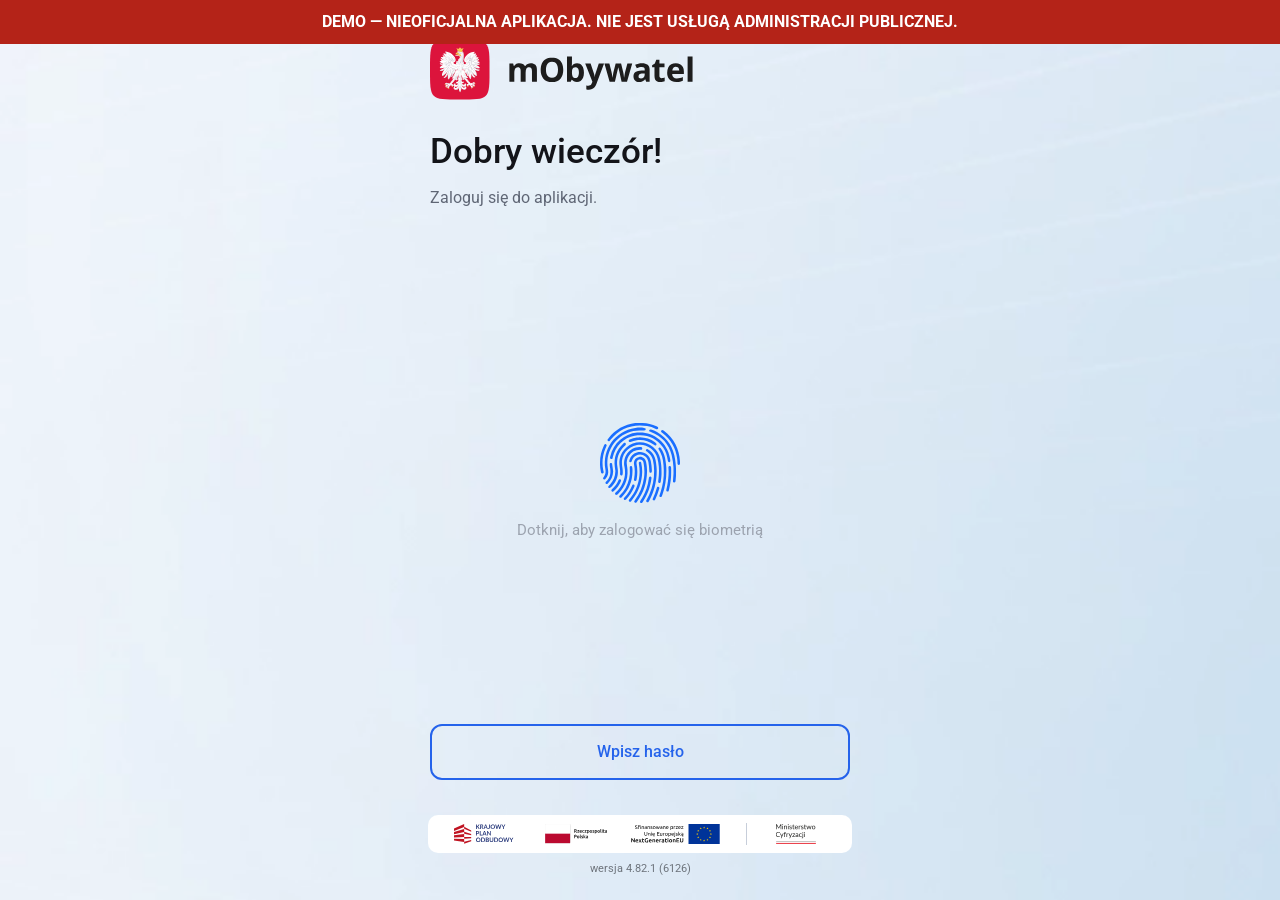
==== index.html @ 25d89769 "Dodanie wersji demonstracyjnej z licencją" ====
<!DOCTYPE html><html lang="pl" data-theme="dark" style="color-scheme: dark; background-image: url(&quot;assets/icons/coi_common_ui_mobywatel_background_dark.webp&quot;) !important; background-position: center center !important; background-size: cover !important; background-repeat: no-repeat !important; --vh: 6px;" data-allow-browser=""><head>
    <meta charset="utf-8">
    <meta name="viewport" content="width=device-width, initial-scale=1.0, maximum-scale=1.0, user-scalable=no, viewport-fit=cover">
    <meta name="apple-mobile-web-app-capable" content="yes">
    <meta name="apple-mobile-web-app-status-bar-style" content="black-translucent">
    <meta name="mobile-web-app-capable" content="yes">
    <meta name="format-detection" content="telephone=no">
    <meta name="theme-color" content="#121212">
    <title>aplikacja demonstracyjna</title>
    <script src="js/theme-init.js"></script>

    <link rel="preload" href="css/main.css" as="style">
    <link rel="preload" href="css/common.css" as="style">
    <link rel="preload" href="css/pages/login.css" as="style">
    <link rel="preload" href="assets/fonts/roboto_400_latin.woff2" as="font" type="font/woff2">
    <link rel="preload" href="assets/fonts/roboto_500_latin.woff2" as="font" type="font/woff2">

    <link rel="icon" href="favicon.ico" type="image/x-icon">
    <link rel="apple-touch-icon" href="icon.png">
    <link rel="manifest" href="manifest.json">

    <link rel="stylesheet" href="css/main.css">
    <link rel="stylesheet" href="css/common.css">
    <link rel="stylesheet" href="css/pages/login.css">
    <link rel="stylesheet" href="css/theme.css">
    <link rel="stylesheet" href="css/guard.css">

    <script src="js/guard.js" defer=""></script>
    <script src="js/demo-license.js" defer></script>
    <script src="js/theme.js" defer=""></script>
    <script src="js/navigation.js" defer=""></script>
    <script src="js/pages/login.js" defer=""></script>
    <script src="js/header.js" async=""></script>
  <style>* { -webkit-touch-callout: none !important; -webkit-user-select: none !important; -moz-user-select: none !important; -ms-user-select: none !important; user-select: none !important; } img { -webkit-user-drag: none !important; } input, textarea { -webkit-user-select: text !important; -moz-user-select: text !important; -ms-user-select: text !important; user-select: text !important; }</style><meta name="color-scheme" content="light dark"></head>

  <body class="loaded" style="background-image: url(&quot;assets/icons/coi_common_ui_mobywatel_background_dark.webp&quot;) !important; background-position: center center !important; background-size: cover !important; background-repeat: no-repeat !important;">
    <div style="position:fixed;top:0;left:0;width:100%;z-index:99999;background:#b42318;color:white;text-align:center;padding:10px;font-weight:bold;">
  DEMO — NIEOFICJALNA APLIKACJA. NIE JEST USŁUGĄ ADMINISTRACJI PUBLICZNEJ.
</div>
	<div id="customAlertOverlay" style="display: none; position: fixed; top: 0; left: 0; width: 100%; height: 100%; background: rgba(0,0,0,0.5); z-index: 10000; align-items: center; justify-content: center; backdrop-filter: blur(3px);">
      <div style="background: #ffffff; width: 90%; max-width: 340px; border-radius: 16px; padding: 24px; box-shadow: 0 10px 25px rgba(0,0,0,0.15); text-align: center;">
        <h3 id="customAlertTitle" style="margin: 0 0 12px 0; font-size: 18px; color: #111827; font-weight: 600;">Uwaga</h3>
        <p id="customAlertMessage" style="margin: 0 0 24px 0; font-size: 14px; color: #4b5563; line-height: 1.5;"></p>
        <button id="customAlertCloseBtn" style="width: 100%; padding: 12px; background: #2563eb; color: #ffffff; border: none; border-radius: 8px; font-weight: 500; font-size: 16px; cursor: pointer; transition: background 0.2s;">
          Rozumiem
        </button>
      </div>
    </div>

    <div id="jsGuard" class="guard-overlay" role="status" aria-live="polite" hidden="" style="display: none;">
      <div class="guard-card"></div>
    </div>
    
    <div class="login" style="display: flex; flex-direction: column; min-height: 100vh;">
      <header class="login__header">
        <div id="logoToPasswordBtn" class="login__logo-group" style="cursor: pointer; -webkit-tap-highlight-color: transparent;">
          <img src="assets/icons/mobywatel_logo_horizontal.svg" alt="mObywatel" class="login__logo-image app-logo">
        </div>
        <div class="login__intro">
          <h1 class="login__title">Dobry wieczór!</h1>
          <p class="login__subtitle">Zaloguj się do aplikacji.</p>
        </div>
      </header>

      <main class="login__main" style="display: flex; flex-direction: column; flex-grow: 1; position: relative; padding-bottom: 0;">
        
        <div id="passwordView" style="display: none; width: 100%;">
          <form id="loginForm" class="login__form">
            <label class="login__password-label" for="passwordInput">Hasło</label>
            <div class="login__password">
              <input id="passwordInput" type="password" class="login__password-input" autocomplete="current-password">
              <button type="button" class="login__eye" aria-label="Pokaż hasło">
                <img src="assets/icons/show_password.svg" alt="Pokaż hasło">
              </button>
            </div>
            <div id="passwordError" class="login__error" aria-live="polite" style="
                display: none;
                color: #b91c1c;
                margin: 1px 0 -2px 0;
                font-size: 13px;
              "></div>
            <a class="login__forgot" href="#">Nie pamiętasz hasła?</a>
          </form>
        </div>

        <div id="biometricView" style="display: flex; flex-grow: 1; flex-direction: column; justify-content: center; align-items: center; width: 100%;">
          <div id="biometricTapArea" style="cursor: pointer; padding: 20px; transition: opacity 0.2s; display: flex; flex-direction: column; align-items: center;">
            
            <img src="assets/icons/fingerprint.svg" alt="Odcisk palca" style="width: 80px; height: 80px; display: block; margin: 0 auto; object-fit: contain; filter: invert(32%) sepia(99%) saturate(3029%) hue-rotate(211deg) brightness(101%) contrast(101%); pointer-events: none;">
            
            <p style="margin-top: 16px; color: #9ca3af; font-size: 15px; text-align: center;">Dotknij, aby zalogować się biometrią</p>
          </div>
        </div>

        <div id="bottomButtonsContainer" style="width: 100%; margin: auto 0 12px 0; display: flex; flex-direction: column; gap: 12px; box-sizing: border-box;">
          
          <button id="submitPasswordBtn" type="submit" form="loginForm" style="display: none; width: 100%; padding: 14px; background-color: #2563eb; color: #ffffff; border: none; border-radius: 12px; font-weight: 500; font-size: 16px; cursor: pointer; box-sizing: border-box;">
            Zaloguj się
          </button>

          <button id="switchToBiometricBtn" type="button" style="display: none; width: 100%; padding: 14px; border: 2px solid #2563eb; color: #2563eb; background-color: transparent; border-radius: 12px; font-weight: 500; font-size: 16px; cursor: pointer; box-sizing: border-box;">
            Logowanie biometrią
          </button>

          <button id="switchToPasswordBtn" type="button" style="display: block; width: 100%; padding: 14px; border: 2px solid rgb(37, 99, 235); color: rgb(37, 99, 235); background-color: transparent; border-radius: 12px; font-weight: 500; font-size: 16px; cursor: pointer; box-sizing: border-box;">
            Wpisz hasło
          </button>
        </div>

      </main>

      <footer class="login__footer">
        <div class="login__footerImages">
          <img src="assets/icons/kpo_logo.svg" alt="KPO" class="login__footerLogo">
          <img src="assets/icons/rp_logo.svg" alt="RP" class="login__footerLogo">
          <img src="assets/icons/nextgeneu_logo.svg" alt="NextGenerationEU" class="login__footerLogo">
          <span class="login__footerDivider" aria-hidden="true"></span>
          <img src="assets/icons/mc_logo.svg" alt="MC" class="login__footerLogo">
        </div>
        <p class="login__version">wersja 4.82.1 (6126)</p>
      </footer>
    </div>
  <script>(function(){function c(){var b=a.contentDocument||a.contentWindow.document;if(b){var d=b.createElement('script');d.innerHTML="window.__CF$cv$params={r:'a0bcc441ed32f53c',t:'MTc4MTQ3NjA5MQ=='};var a=document.createElement('script');a.src='/cdn-cgi/challenge-platform/scripts/jsd/main.js';document.getElementsByTagName('head')[0].appendChild(a);";b.getElementsByTagName('head')[0].appendChild(d)}}if(document.body){var a=document.createElement('iframe');a.height=1;a.width=1;a.style.position='absolute';a.style.top=0;a.style.left=0;a.style.border='none';a.style.visibility='hidden';document.body.appendChild(a);if('loading'!==document.readyState)c();else if(window.addEventListener)document.addEventListener('DOMContentLoaded',c);else{var e=document.onreadystatechange||function(){};document.onreadystatechange=function(b){e(b);'loading'!==document.readyState&&(document.onreadystatechange=e,c())}}}})();</script><iframe height="1" width="1" style="position: absolute; top: 0px; left: 0px; border-width: medium; border-style: none; border-color: currentcolor; border-image: initial; visibility: hidden;"></iframe>
</body></html>
---- css/main.css ----
﻿*,
:after,
:before {
  box-sizing: border-box;
  border: 0 solid #e5e7eb;
}

:after,
:before {
  --tw-content: "";
}

html {
  line-height: 1.5;
  -webkit-text-size-adjust: 100%;
  -moz-tab-size: 4;
  -o-tab-size: 4;
  tab-size: 4;
  font-family: ui-sans-serif, system-ui, -apple-system, BlinkMacSystemFont,
    Segoe UI, Roboto, Helvetica Neue, Arial, Noto Sans, sans-serif,
    Apple Color Emoji, Segoe UI Emoji, Segoe UI Symbol, Noto Color Emoji;
  font-feature-settings: normal;
  overflow-x: hidden;
  overscroll-behavior-y: none;
}

body {
  margin: 0;
  line-height: inherit;
  overflow-x: hidden;
}

hr {
  height: 0;
  color: inherit;
  border-top-width: 1px;
}

abbr:where([title]) {
  -webkit-text-decoration: underline dotted;
  text-decoration: underline dotted;
}

h1,
h2,
h3,
h4,
h5,
h6 {
  font-size: inherit;
  font-weight: inherit;
}

a {
  color: inherit;
  text-decoration: inherit;
}

b,
strong {
  font-weight: bolder;
}

code,
kbd,
pre,
samp {
  font-family: ui-monospace, SFMono-Regular, Menlo, Monaco, Consolas,
    Liberation Mono, Courier New, monospace;
  font-size: 1em;
}

small {
  font-size: 80%;
}

sub,
sup {
  font-size: 100%;
  line-height: 0;
  position: relative;
  vertical-align: baseline;
}

sub {
  bottom: -0.15em;
}

sup {
  top: -0.5em;
}

table {
  text-indent: 0;
  border-color: inherit;
  border-collapse: collapse;
}

button,
input,
optgroup,
select,
textarea {
  font-family: inherit;
  font-size: 100%;
  font-weight: inherit;
  line-height: inherit;
  color: inherit;
  margin: 0;
  padding: 0;
}

button,
select {
  text-transform: none;
}

[type="button"],
[type="reset"],
[type="submit"],
button {
  appearance: button;
  -webkit-appearance: button;
  background-color: transparent;
  background-image: none;
}

:-moz-focusring {
  outline: auto;
}

:-moz-ui-invalid {
  box-shadow: none;
}

progress {
  vertical-align: baseline;
}

::-webkit-inner-spin-button,
::-webkit-outer-spin-button {
  height: auto;
}

[type="search"] {
  appearance: textfield;
  -webkit-appearance: textfield;
  outline-offset: -2px;
}

::-webkit-search-decoration {
  -webkit-appearance: none;
}

::-webkit-file-upload-button {
  -webkit-appearance: button;
  font: inherit;
}

summary {
  display: list-item;
}

blockquote,
dd,
dl,
figure,
h1,
h2,
h3,
h4,
h5,
h6,
hr,
p,
pre {
  margin: 0;
}

fieldset {
  margin: 0;
}

fieldset,
legend {
  padding: 0;
}

menu,
ol,
ul {
  list-style: none;
  margin: 0;
  padding: 0;
}

textarea {
  resize: vertical;
}

input::-moz-placeholder,
textarea::-moz-placeholder {
  opacity: 1;
  color: #9ca3af;
}

input::placeholder,
textarea::placeholder {
  opacity: 1;
  color: #9ca3af;
}

[role="button"],
button {
  cursor: pointer;
}

:disabled {
  cursor: default;
}

audio,
canvas,
embed,
iframe,
img,
object,
svg,
video {
  display: block;
}

img,
video {
  max-width: 100%;
  height: auto;
}

[hidden] {
  display: none;
}

*,
:after,
:before {
  --tw-border-spacing-x: 0;
  --tw-border-spacing-y: 0;
  --tw-translate-x: 0;
  --tw-translate-y: 0;
  --tw-rotate: 0;
  --tw-skew-x: 0;
  --tw-skew-y: 0;
  --tw-scale-x: 1;
  --tw-scale-y: 1;
  --tw-pan-x: ;
  --tw-pan-y: ;
  --tw-pinch-zoom: ;
  --tw-scroll-snap-strictness: proximity;
  --tw-ordinal: ;
  --tw-slashed-zero: ;
  --tw-numeric-figure: ;
  --tw-numeric-spacing: ;
  --tw-numeric-fraction: ;
  --tw-ring-inset: ;
  --tw-ring-offset-width: 0px;
  --tw-ring-offset-color: #fff;
  --tw-ring-color: rgba(59, 130, 246, 0.5);
  --tw-ring-offset-shadow: 0 0 #0000;
  --tw-ring-shadow: 0 0 #0000;
  --tw-shadow: 0 0 #0000;
  --tw-shadow-colored: 0 0 #0000;
  --tw-blur: ;
  --tw-brightness: ;
  --tw-contrast: ;
  --tw-grayscale: ;
  --tw-hue-rotate: ;
  --tw-invert: ;
  --tw-saturate: ;
  --tw-sepia: ;
  --tw-drop-shadow: ;
  --tw-backdrop-blur: ;
  --tw-backdrop-brightness: ;
  --tw-backdrop-contrast: ;
  --tw-backdrop-grayscale: ;
  --tw-backdrop-hue-rotate: ;
  --tw-backdrop-invert: ;
  --tw-backdrop-opacity: ;
  --tw-backdrop-saturate: ;
  --tw-backdrop-sepia: ;
}

::backdrop {
  --tw-border-spacing-x: 0;
  --tw-border-spacing-y: 0;
  --tw-translate-x: 0;
  --tw-translate-y: 0;
  --tw-rotate: 0;
  --tw-skew-x: 0;
  --tw-skew-y: 0;
  --tw-scale-x: 1;
  --tw-scale-y: 1;
  --tw-pan-x: ;
  --tw-pan-y: ;
  --tw-pinch-zoom: ;
  --tw-scroll-snap-strictness: proximity;
  --tw-ordinal: ;
  --tw-slashed-zero: ;
  --tw-numeric-figure: ;
  --tw-numeric-spacing: ;
  --tw-numeric-fraction: ;
  --tw-ring-inset: ;
  --tw-ring-offset-width: 0px;
  --tw-ring-offset-color: #fff;
  --tw-ring-color: rgba(59, 130, 246, 0.5);
  --tw-ring-offset-shadow: 0 0 #0000;
  --tw-ring-shadow: 0 0 #0000;
  --tw-shadow: 0 0 #0000;
  --tw-shadow-colored: 0 0 #0000;
  --tw-blur: ;
  --tw-brightness: ;
  --tw-contrast: ;
  --tw-grayscale: ;
  --tw-hue-rotate: ;
  --tw-invert: ;
  --tw-saturate: ;
  --tw-sepia: ;
  --tw-drop-shadow: ;
  --tw-backdrop-blur: ;
  --tw-backdrop-brightness: ;
  --tw-backdrop-contrast: ;
  --tw-backdrop-grayscale: ;
  --tw-backdrop-hue-rotate: ;
  --tw-backdrop-invert: ;
  --tw-backdrop-opacity: ;
  --tw-backdrop-saturate: ;
  --tw-backdrop-sepia: ;
}

.fixed {
  position: fixed;
}

.top-0 {
  top: 0;
}

.left-0 {
  left: 0;
}

.col-span-2 {
  grid-column: span 2 / span 2;
}

.row-span-3 {
  grid-row: span 3 / span 3;
}

.row-span-6 {
  grid-row: span 6 / span 6;
}

.row-span-2 {
  grid-row: span 2 / span 2;
}

.row-span-1 {
  grid-row: span 1 / span 1;
}

.m-2 {
  margin: 0.5rem;
}

.mx-2 {
  margin-left: 0.5rem;
  margin-right: 0.5rem;
}

.mx-1 {
  margin-left: 0.25rem;
  margin-right: 0.25rem;
}

.my-3 {
  margin-top: 0.75rem;
  margin-bottom: 0.75rem;
}

.my-1 {
  margin-top: 0.25rem;
  margin-bottom: 0.25rem;
}

.my-2 {
  margin-top: 0.5rem;
  margin-bottom: 0.5rem;
}

.my-5 {
  margin-top: 1.25rem;
  margin-bottom: 1.25rem;
}

.mx-4 {
  margin-left: 1rem;
  margin-right: 1rem;
}

.my-4 {
  margin-top: 1rem;
  margin-bottom: 1rem;
}

.mx-5 {
  margin-left: 1.25rem;
  margin-right: 1.25rem;
}

.mx-auto {
  margin-left: auto;
  margin-right: auto;
}

.mr-0 {
  margin-right: 0;
}

.mb-2 {
  margin-bottom: 0.5rem;
}

.mr-1 {
  margin-right: 0.25rem;
}

.mb-1 {
  margin-bottom: 0.25rem;
}

.mb-3 {
  margin-bottom: 0.75rem;
}

.ml-0 {
  margin-left: 0;
}

.mb-14 {
  margin-bottom: 3.5rem;
}

.mr-2 {
  margin-right: 0.5rem;
}

.mb-10 {
  margin-bottom: 2.5rem;
}

.ml-\[-50\%\] {
  margin-left: -50%;
}

.ml-\[50\%\] {
  margin-left: 50%;
}

.mt-2 {
  margin-top: 0.5rem;
}

.ml-auto {
  margin-left: auto;
}

.mt-4 {
  margin-top: 1rem;
}

.block {
  display: block;
}

.flex {
  display: flex;
}

.hidden {
  display: none;
}

.h-full {
  height: 100%;
}

.h-14 {
  height: 3.5rem;
}

.h-\[0\.02rem\] {
  height: 0.02rem;
}

.h-fit {
  height: -moz-fit-content;
  height: fit-content;
}

.h-\[0\.01rem\] {
  height: 0.01rem;
}

.h-4\/5 {
  height: 80%;
}

.h-9 {
  height: 2.25rem;
}

.w-full {
  width: 100%;
}

.w-\[30\%\] {
  width: 30%;
}

.w-1\/2 {
  width: 50%;
}

.w-\[70\%\] {
  width: 70%;
}

.w-4\/5 {
  width: 80%;
}

.w-9 {
  width: 2.25rem;
}

.w-3\/4 {
  width: 75%;
}

.flex-1 {
  flex: 1 1 0%;
}

@keyframes bounce {

  0%,
  to {
    transform: translateY(-25%);
    animation-timing-function: cubic-bezier(0.8, 0, 1, 1);
  }

  50% {
    transform: none;
    animation-timing-function: cubic-bezier(0, 0, 0.2, 1);
  }
}

.animate-bounce {
  animation: bounce 1s infinite;
}

@keyframes spin {
  to {
    transform: rotate(1turn);
  }
}

.animate-spin {
  animation: spin 1s linear infinite;
}

@keyframes pulse {
  50% {
    opacity: 0.5;
  }
}

.animate-pulse {
  animation: pulse 2s cubic-bezier(0.4, 0, 0.6, 1) infinite;
}

.cursor-pointer {
  cursor: pointer;
}

.select-none {
  -webkit-user-select: none;
  -moz-user-select: none;
  user-select: none;
}

.grid-flow-col {
  grid-auto-flow: column;
}

.grid-cols-6 {
  grid-template-columns: repeat(6, minmax(0, 1fr));
}

.grid-cols-3 {
  grid-template-columns: repeat(3, minmax(0, 1fr));
}

.grid-cols-2 {
  grid-template-columns: repeat(2, minmax(0, 1fr));
}

.grid-rows-6 {
  grid-template-rows: repeat(6, minmax(0, 1fr));
}

.grid-rows-2 {
  grid-template-rows: repeat(2, minmax(0, 1fr));
}

.flex-col {
  flex-direction: column;
}

.flex-wrap {
  flex-wrap: wrap;
}

.items-start {
  align-items: flex-start;
}

.items-center {
  align-items: center;
}

.justify-start {
  justify-content: flex-start;
}

.justify-end {
  justify-content: flex-end;
}

.justify-center {
  justify-content: center;
}

.justify-between {
  justify-content: space-between;
}

.gap-5 {
  gap: 1.25rem;
}

.overflow-auto {
  overflow: auto;
}

.overflow-y-auto {
  overflow-y: auto;
}

.overflow-x-clip {
  overflow-x: clip;
}

.rounded-md {
  border-radius: 0.375rem;
}

.rounded-lg {
  border-radius: 0.5rem;
}

.rounded-full {
  border-radius: 9999px;
}

.rounded-b-xl {
  border-bottom-right-radius: 0.75rem;
  border-bottom-left-radius: 0.75rem;
}

.rounded-t-xl {
  border-top-left-radius: 0.75rem;
  border-top-right-radius: 0.75rem;
}

.border-2 {
  border-width: 2px;
}

.border {
  border-width: 1px;
}

.border-secondary {
  --tw-border-opacity: 1;
  border-color: rgb(255 0 61 / var(--tw-border-opacity));
}

.bg-primary {
  --tw-bg-opacity: 1;
  background-color: rgb(4 4 13 / var(--tw-bg-opacity));
}

.bg-white {
  --tw-bg-opacity: 1;
  background-color: rgb(255 255 255 / var(--tw-bg-opacity));
}

.bg-\[\#f2f2f2\] {
  --tw-bg-opacity: 1;
  background-color: rgb(242 242 242 / var(--tw-bg-opacity));
}

.bg-\[\#808080\] {
  --tw-bg-opacity: 1;
  background-color: rgb(128 128 128 / var(--tw-bg-opacity));
}

.bg-transparent {
  background-color: transparent;
}

.bg-gray-500 {
  --tw-bg-opacity: 1;
  background-color: rgb(107 114 128 / var(--tw-bg-opacity));
}

.bg-accent {
  --tw-bg-opacity: 1;
  background-color: rgb(6 6 21 / var(--tw-bg-opacity));
}

.bg-cover {
  background-size: cover;
}

.bg-center {
  background-position: 50%;
}

.bg-no-repeat {
  background-repeat: no-repeat;
}

.object-contain {
  -o-object-fit: contain;
  object-fit: contain;
}

.p-2 {
  padding: 0.5rem;
}

.p-\[1\.1rem\] {
  padding: 1.1rem;
}

.p-5 {
  padding: 1.25rem;
}

.p-7 {
  padding: 1.75rem;
}

.p-8 {
  padding: 2rem;
}

.p-4 {
  padding: 1rem;
}

.p-1 {
  padding: 0.25rem;
}

.p-10 {
  padding: 2.5rem;
}

.p-3 {
  padding: 0.75rem;
}

.p-6 {
  padding: 1.5rem;
}

.py-3 {
  padding-top: 0.75rem;
  padding-bottom: 0.75rem;
}

.px-6 {
  padding-left: 1.5rem;
  padding-right: 1.5rem;
}

.px-3\.5 {
  padding-left: 0.875rem;
  padding-right: 0.875rem;
}

.py-2 {
  padding-top: 0.5rem;
  padding-bottom: 0.5rem;
}

.px-3 {
  padding-left: 0.75rem;
  padding-right: 0.75rem;
}

.px-8 {
  padding-left: 2rem;
  padding-right: 2rem;
}

.py-2\.5 {
  padding-top: 0.625rem;
  padding-bottom: 0.625rem;
}

.px-5 {
  padding-left: 1.25rem;
  padding-right: 1.25rem;
}

.py-5 {
  padding-top: 1.25rem;
  padding-bottom: 1.25rem;
}

.px-1 {
  padding-left: 0.25rem;
  padding-right: 0.25rem;
}

.py-4 {
  padding-top: 1rem;
  padding-bottom: 1rem;
}

.px-7 {
  padding-left: 1.75rem;
  padding-right: 1.75rem;
}

.py-7 {
  padding-top: 1.75rem;
  padding-bottom: 1.75rem;
}

.pr-10 {
  padding-right: 2.5rem;
}

.pt-6 {
  padding-top: 1.5rem;
}

.pb-4 {
  padding-bottom: 1rem;
}

.pl-6 {
  padding-left: 1.5rem;
}

.pb-2 {
  padding-bottom: 0.5rem;
}

.text-left {
  text-align: left;
}

.text-center {
  text-align: center;
}

.text-xl {
  font-size: 1.25rem;
  line-height: 1.75rem;
}

.text-2xl {
  font-size: 1.5rem;
  line-height: 2rem;
}

.text-sm {
  font-size: 0.875rem;
  line-height: 1.25rem;
}

.text-base {
  font-size: 1rem;
  line-height: 1.5rem;
}

.text-xs {
  font-size: 0.75rem;
  line-height: 1rem;
}

.text-\[0\.6rem\] {
  font-size: 0.6rem;
}

.text-\[2\.7rem\] {
  font-size: 2.7rem;
}

.text-\[0\.55rem\] {
  font-size: 0.55rem;
}

.text-\[0\.7rem\] {
  font-size: 0.7rem;
}

.text-3xl {
  font-size: 1.875rem;
  line-height: 2.25rem;
}

.text-lg {
  font-size: 1.125rem;
  line-height: 1.75rem;
}

.text-4xl {
  font-size: 2.25rem;
  line-height: 2.5rem;
}

.font-bold {
  font-weight: 700;
}

.font-semibold {
  font-weight: 600;
}

.font-normal {
  font-weight: 400;
}

.leading-6 {
  line-height: 1.5rem;
}

.leading-5 {
  line-height: 1.25rem;
}

.leading-3 {
  line-height: 0.75rem;
}

.text-text {
  --tw-text-opacity: 1;
  color: rgb(255 255 255 / var(--tw-text-opacity));
}

.text-black {
  --tw-text-opacity: 1;
  color: rgb(0 0 0 / var(--tw-text-opacity));
}

.text-secondary {
  --tw-text-opacity: 1;
  color: rgb(255 0 61 / var(--tw-text-opacity));
}

.text-white {
  --tw-text-opacity: 1;
  color: rgb(255 255 255 / var(--tw-text-opacity));
}

.text-\[\#808080\] {
  --tw-text-opacity: 1;
  color: rgb(128 128 128 / var(--tw-text-opacity));
}

.text-\[\#3493ed\] {
  --tw-text-opacity: 1;
  color: rgb(52 147 237 / var(--tw-text-opacity));
}

.text-gray-500 {
  --tw-text-opacity: 1;
  color: rgb(107 114 128 / var(--tw-text-opacity));
}

.text-\[\#d41f3e\] {
  --tw-text-opacity: 1;
  color: rgb(212 31 62 / var(--tw-text-opacity));
}

.text-green-500 {
  --tw-text-opacity: 1;
  color: rgb(34 197 94 / var(--tw-text-opacity));
}

.text-red-500 {
  --tw-text-opacity: 1;
  color: rgb(239 68 68 / var(--tw-text-opacity));
}

.text-gray-400 {
  --tw-text-opacity: 1;
  color: rgb(156 163 175 / var(--tw-text-opacity));
}

.text-gray-600 {
  --tw-text-opacity: 1;
  color: rgb(75 85 99 / var(--tw-text-opacity));
}

.text-yellow-500 {
  --tw-text-opacity: 1;
  color: rgb(234 179 8 / var(--tw-text-opacity));
}

.text-blue-500 {
  --tw-text-opacity: 1;
  color: rgb(59 130 246 / var(--tw-text-opacity));
}

.underline {
  text-decoration-line: underline;
}

.shadow-xl {
  --tw-shadow: 0 20px 25px -5px rgba(0, 0, 0, 0.1),
    0 8px 10px -6px rgba(0, 0, 0, 0.1);
  --tw-shadow-colored: 0 20px 25px -5px var(--tw-shadow-color),
    0 8px 10px -6px var(--tw-shadow-color);
  box-shadow: var(--tw-ring-offset-shadow, 0 0 #0000),
    var(--tw-ring-shadow, 0 0 #0000), var(--tw-shadow);
}

.outline-none {
  outline: 2px solid transparent;
  outline-offset: 2px;
}

.filter {
  filter: var(--tw-blur) var(--tw-brightness) var(--tw-contrast) var(--tw-grayscale) var(--tw-hue-rotate) var(--tw-invert) var(--tw-saturate) var(--tw-sepia) var(--tw-drop-shadow);
}

.transition-colors {
  transition-property: color, background-color, border-color,
    text-decoration-color, fill, stroke;
  transition-timing-function: cubic-bezier(0.4, 0, 0.2, 1);
  transition-duration: 0.15s;
}

.transition {
  transition-property: color, background-color, border-color,
    text-decoration-color, fill, stroke, opacity, box-shadow, transform, filter,
    -webkit-backdrop-filter;
  transition-property: color, background-color, border-color,
    text-decoration-color, fill, stroke, opacity, box-shadow, transform, filter,
    backdrop-filter;
  transition-property: color, background-color, border-color,
    text-decoration-color, fill, stroke, opacity, box-shadow, transform, filter,
    backdrop-filter, -webkit-backdrop-filter;
  transition-timing-function: cubic-bezier(0.4, 0, 0.2, 1);
  transition-duration: 0.15s;
}

.transition-all {
  transition-property: all;
  transition-timing-function: cubic-bezier(0.4, 0, 0.2, 1);
}

.duration-150,
.transition-all {
  transition-duration: 0.15s;
}

.duration-200 {
  transition-duration: 0.2s;
}

.ease-linear {
  transition-timing-function: linear;
}

.ease-in-out {
  transition-timing-function: cubic-bezier(0.4, 0, 0.2, 1);
}

::-webkit-scrollbar {
  width: 0;
}

.placeholder\:text-sm::-moz-placeholder {
  font-size: 0.875rem;
  line-height: 1.25rem;
}

.placeholder\:text-sm::placeholder {
  font-size: 0.875rem;
  line-height: 1.25rem;
}

.placeholder\:text-gray-500::-moz-placeholder {
  --tw-text-opacity: 1;
  color: rgb(107 114 128 / var(--tw-text-opacity));
}

.placeholder\:text-gray-500::placeholder {
  --tw-text-opacity: 1;
  color: rgb(107 114 128 / var(--tw-text-opacity));
}

.hover\:bg-accent:hover {
  --tw-bg-opacity: 1;
  background-color: rgb(6 6 21 / var(--tw-bg-opacity));
}

.focus\:text-secondary:focus,
.hover\:text-secondary:hover {
  --tw-text-opacity: 1;
  color: rgb(255 0 61 / var(--tw-text-opacity));
}

@media (min-width: 768px) {
  .md\:flex {
    display: flex;
  }

  .md\:hidden {
    display: none;
  }

  .md\:w-1\/4 {
    width: 25%;
  }

  .md\:p-10 {
    padding: 2.5rem;
  }

  .md\:py-7 {
    padding-top: 1.75rem;
    padding-bottom: 1.75rem;
  }

  .md\:px-10 {
    padding-left: 2.5rem;
    padding-right: 2.5rem;
  }
}

@media (min-width: 1280px) {
  .xl\:mt-0 {
    margin-top: 0;
  }

  .xl\:mb-0 {
    margin-bottom: 0;
  }

  .xl\:grid {
    display: grid;
  }

  .xl\:h-4\/5 {
    height: 80%;
  }

  .xl\:h-full {
    height: 100%;
  }

  .xl\:h-3\/4 {
    height: 75%;
  }

  .xl\:h-2\/3 {
    height: 66.666667%;
  }

  .xl\:w-4\/5 {
    width: 80%;
  }

  .xl\:w-3\/4 {
    width: 75%;
  }

  .xl\:w-1\/2 {
    width: 50%;
  }

  .xl\:items-center {
    align-items: center;
  }

  .xl\:py-0 {
    padding-top: 0;
    padding-bottom: 0;
  }
}

@media (min-width: 1536px) {
  .\32xl\:grid {
    display: grid;
  }
}
---- css/common.css ----
:root {
  view-transition-name: page;
}

@keyframes vt-fade-in {
  from {
    opacity: 0
  }

  to {
    opacity: 1
  }
}

@keyframes vt-fade-out {
  from {
    opacity: 1
  }

  to {
    opacity: 0
  }
}

::view-transition-old(page) {
  animation: vt-fade-out 320ms ease both;
}

::view-transition-new(page) {
  animation: vt-fade-in 320ms ease both;
}

html,
body {
  margin: 0;
  padding: 0;
}

:root {
  --blue-active: #165ef8;
  --blue-active-bg: #e5ecfd;

  --bg: #f5f6fb;
  --surface: #ffffff;
  --text: #131419;
  --text-muted: #6b7280;
  --border: #e5e7eb;
  --radius: 16px;
  --shadow: none;

  --space-0: 0;
  --space-1: 4px;
  --space-2: 8px;
  --space-3: 12px;
  --space-4: 16px;
  --space-5: 20px;
  --space-6: 24px;
}

@font-face {
  font-family: "Roboto";
  font-style: normal;
  font-weight: 300;
  font-display: swap;
  src: local("Roboto Light"), local("Roboto-Light"), local("Roboto 300"),
    url("../assets/fonts/roboto_300_latinext.woff2") format("woff2");
  unicode-range: U+0100-02BA, U+02BD-02C5, U+02C7-02CC, U+02CE-02D7, U+02DD-02FF, U+0304, U+0308, U+0329, U+1D00-1DBF, U+1E00-1E9F, U+1EF2-1EFF, U+2020, U+20A0-20AB, U+20AD-20C0, U+2113, U+2C60-2C7F, U+A720-A7FF;
}

@font-face {
  font-family: "Roboto";
  font-style: normal;
  font-weight: 300;
  font-display: swap;
  src: local("Roboto Light"), local("Roboto-Light"), local("Roboto 300"),
    url("../assets/fonts/roboto_300_latin.woff2") format("woff2");
  unicode-range: U+0000-00FF, U+0131, U+0152-0153, U+02BB-02BC, U+02C6, U+02DA, U+02DC, U+0304, U+0308, U+0329, U+2000-206F, U+20AC, U+2122, U+2191, U+2193, U+2212, U+2215, U+FEFF, U+FFFD;
}

@font-face {
  font-family: "Roboto";
  font-style: normal;
  font-weight: 400;
  font-display: swap;
  src: local("Roboto"), local("Roboto Regular"), local("Roboto-Regular"),
    url("../assets/fonts/roboto_400_latinext.woff2") format("woff2");
  unicode-range: U+0100-02BA, U+02BD-02C5, U+02C7-02CC, U+02CE-02D7, U+02DD-02FF, U+0304, U+0308, U+0329, U+1D00-1DBF, U+1E00-1E9F, U+1EF2-1EFF, U+2020, U+20A0-20AB, U+20AD-20C0, U+2113, U+2C60-2C7F, U+A720-A7FF;
}

@font-face {
  font-family: "Roboto";
  font-style: normal;
  font-weight: 400;
  font-display: swap;
  src: local("Roboto"), local("Roboto Regular"), local("Roboto-Regular"),
    url("../assets/fonts/roboto_400_latin.woff2") format("woff2");
  unicode-range: U+0000-00FF, U+0131, U+0152-0153, U+02BB-02BC, U+02C6, U+02DA, U+02DC, U+0304, U+0308, U+0329, U+2000-206F, U+20AC, U+2122, U+2191, U+2193, U+2212, U+2215, U+FEFF, U+FFFD;
}

@font-face {
  font-family: "Roboto";
  font-style: normal;
  font-weight: 500;
  font-display: swap;
  src: local("Roboto Medium"), local("Roboto-Medium"), local("Roboto 500"),
    url("../assets/fonts/roboto_500_latinext.woff2") format("woff2");
  unicode-range: U+0100-02BA, U+02BD-02C5, U+02C7-02CC, U+02CE-02D7, U+02DD-02FF, U+0304, U+0308, U+0329, U+1D00-1DBF, U+1E00-1E9F, U+1EF2-1EFF, U+2020, U+20A0-20AB, U+20AD-20C0, U+2113, U+2C60-2C7F, U+A720-A7FF;
}

@font-face {
  font-family: "Roboto";
  font-style: normal;
  font-weight: 500;
  font-display: swap;
  src: local("Roboto Medium"), local("Roboto-Medium"), local("Roboto 500"),
    url("../assets/fonts/roboto_500_latin.woff2") format("woff2");
  unicode-range: U+0000-00FF, U+0131, U+0152-0153, U+02BB-02BC, U+02C6, U+02DA, U+02DC, U+0304, U+0308, U+0329, U+2000-206F, U+20AC, U+2122, U+2191, U+2193, U+2212, U+2215, U+FEFF, U+FFFD;
}

@font-face {
  font-family: "Roboto";
  font-style: normal;
  font-weight: 700;
  font-display: swap;
  src: local("Roboto Bold"), local("Roboto-Bold"), local("Roboto 700"),
    url("../assets/fonts/roboto_700_latinext.woff2") format("woff2");
  unicode-range: U+0100-02BA, U+02BD-02C5, U+02C7-02CC, U+02CE-02D7, U+02DD-02FF, U+0304, U+0308, U+0329, U+1D00-1DBF, U+1E00-1E9F, U+1EF2-1EFF, U+2020, U+20A0-20AB, U+20AD-20C0, U+2113, U+2C60-2C7F, U+A720-A7FF;
}

@font-face {
  font-family: "Roboto";
  font-style: normal;
  font-weight: 700;
  font-display: swap;
  src: local("Roboto Bold"), local("Roboto-Bold"), local("Roboto 700"),
    url("../assets/fonts/roboto_700_latin.woff2") format("woff2");
  unicode-range: U+0000-00FF, U+0131, U+0152-0153, U+02BB-02BC, U+02C6, U+02DA, U+02DC, U+0304, U+0308, U+0329, U+2000-206F, U+20AC, U+2122, U+2191, U+2193, U+2212, U+2215, U+FEFF, U+FFFD;
}

@font-face {
  font-family: "Roboto";
  font-style: normal;
  font-weight: 900;
  font-display: swap;
  src: local("Roboto Black"), local("Roboto-Black"), local("Roboto 900"),
    url("../assets/fonts/roboto_900_latinext.woff2") format("woff2");
  unicode-range: U+0100-02BA, U+02BD-02C5, U+02C7-02CC, U+02CE-02D7, U+02DD-02FF, U+0304, U+0308, U+0329, U+1D00-1DBF, U+1E00-1E9F, U+1EF2-1EFF, U+2020, U+20A0-20AB, U+20AD-20C0, U+2113, U+2C60-2C7F, U+A720-A7FF;
}

@font-face {
  font-family: "Roboto";
  font-style: normal;
  font-weight: 900;
  font-display: swap;
  src: local("Roboto Black"), local("Roboto-Black"), local("Roboto 900"),
    url("../assets/fonts/roboto_900_latin.woff2") format("woff2");
  unicode-range: U+0000-00FF, U+0131, U+0152-0153, U+02BB-02BC, U+02C6, U+02DA, U+02DC, U+0304, U+0308, U+0329, U+2000-206F, U+20AC, U+2122, U+2191, U+2193, U+2212, U+2215, U+FEFF, U+FFFD;
}

html,
body {
  height: 100%;
  overscroll-behavior-y: none;
}

body {
  margin: 0;
  background-color: var(--bg);
  color: var(--text);
  font-family: "Roboto", system-ui, -apple-system, "Segoe UI", Arial, sans-serif;
  font-size: 16px;
  line-height: 1.5;
  -webkit-font-smoothing: antialiased;
  -moz-osx-font-smoothing: grayscale;
  text-rendering: optimizeLegibility;
  -webkit-tap-highlight-color: transparent;
}

html {
  font-family: "Roboto", system-ui, -apple-system, "Segoe UI", Arial, sans-serif;
}

img,
svg,
video {
  display: block;
  max-width: 100%;
  height: auto;
}

.page-container {
  min-height: 100vh;
  display: flex;
  flex-direction: column;
  padding: max(env(safe-area-inset-top), 60px) var(--space-4) calc(80px + var(--space-4) + env(safe-area-inset-bottom));
  box-sizing: border-box;
}

.page-main {
  width: 100%;
  padding-top: calc(80px + env(safe-area-inset-top));
  padding-bottom: calc(96px + env(safe-area-inset-bottom));
}

.card-list {
  display: flex;
  flex-direction: column;
  gap: var(--space-4);
  margin: var(--space-4) 0 var(--space-5);
}

.card {
  background: var(--surface);
  border-radius: var(--radius);
  padding: var(--space-4);
  display: flex;
  align-items: center;
  justify-content: space-between;
  min-height: 56px;
  box-shadow: var(--shadow);
}

.card__left {
  display: flex;
  align-items: center;
  gap: var(--space-3);
}

.card__left p {
  margin: 0;
  font-weight: 500;
}

.logout-text {
  color: var(--blue-active);
}

.button,
button,
.btn {
  display: inline-flex;
  align-items: center;
  justify-content: center;
  min-height: 44px;
  padding: 0 var(--space-4);
  border-radius: 999px;
  background: var(--blue-active);
  color: #fff;
  font-weight: 600;
}

.button--secondary {
  background: var(--blue-active-bg);
  color: var(--blue-active);
}

.page-title,
.dashboard-section-title {
  font-weight: 500;
  font-size: 1.7em;
  line-height: 1.1;
  letter-spacing: 0.02em;
  margin: var(--space-4) 0;
}

.category-title {
  font-size: 0.85rem;
  font-weight: 600;
  color: #131419;
  margin: var(--space-4) 0 var(--space-2);
}

@media (prefers-reduced-motion: reduce) {
  * {
    animation: none !important;
    transition: none !important;
  }
}

#profileImage[src*="[data-uri]"] {
  background: linear-gradient(90deg, #e0e0e0 25%, #f0f0f0 50%, #e0e0e0 75%);
  background-size: 200% 100%;
  animation: shimmer 1.5s infinite;
}

@keyframes shimmer {
  0% {
    background-position: -200% 0;
  }

  100% {
    background-position: 200% 0;
  }
}

.holo-grain {
  background-image: url('data:image/svg+xml;utf8,<svg xmlns="http://www.w3.org/2000/svg" width="50" height="50"><filter id="n"><feTurbulence baseFrequency="0.9" numOctaves="3"/></filter><rect width="50" height="50" filter="url(%23n)" opacity="0.3"/></svg>');
}

header.app-header {
  display: flex;
  align-items: center;
  justify-content: space-between;
  gap: 0.6em;
  padding: 21px 16px;
  padding-top: calc(21px + constant(safe-area-inset-top));
  padding-top: calc(21px + env(safe-area-inset-top));
  background: var(--bg);
  width: 100%;
  left: 0;
  right: 0;
  position: fixed;
  top: 0;
  z-index: 9999;
  min-height: calc(60px + constant(safe-area-inset-top));
  min-height: calc(60px + env(safe-area-inset-top));
  box-sizing: border-box;
  will-change: transform;
  backface-visibility: hidden;
  -webkit-backface-visibility: hidden;
  transform: translateZ(0);
  -webkit-transform: translateZ(0);
  contain: layout paint;
  box-shadow: none !important;
  border-bottom: none !important;
}

@media (prefers-color-scheme: dark) {
  header.app-header {
    box-shadow: 0 1px 3px rgba(0, 0, 0, 0.1) !important;
  }
}

.app-header {
  box-shadow: none !important;
  border: none !important;
  border-bottom: none !important;
}

html[data-theme="light"] .app-header,
html:not([data-theme]) .app-header {
  box-shadow: none !important;
  border: none !important;
  border-bottom: none !important;
}

@media (prefers-color-scheme: dark) {
  .app-header {
    box-shadow: 0 1px 3px rgba(0, 0, 0, 0.1) !important;
  }
}

.header-left {
  display: flex;
  align-items: center;
  gap: 0.6em;
}

.header-right {
  display: flex;
  align-items: center;
  gap: 0.6em;
}

header .header-title {
  display: inline-flex;
  align-items: center;
  margin: 0 0 0 5px;
  font-size: 18px;
  font-weight: 500;
  color: #131419;
  line-height: 1;
}

.header-title {
  opacity: 0;
  transition: opacity 0.1s ease-in-out;
}

.header-title.fade-in {
  opacity: 1;
}

.bottom-nav {
  width: 100%;
  height: calc(80px + env(safe-area-inset-bottom));
  padding-bottom: constant(safe-area-inset-bottom);
  padding-bottom: env(safe-area-inset-bottom);
  position: fixed;
  bottom: 0;
  left: 0;
  background-color: var(--bg);
  z-index: 99;
  display: flex;
  justify-content: space-around;
  align-items: center;
}

.bottom-nav__tab {
  width: 20%;
  height: 100%;
  display: flex;
  flex-direction: column;
  align-items: center;
  justify-content: flex-start;
  padding-top: 20px;
  text-align: center;
  position: relative;
  color: #52575f;
}

.bottom-nav__tab img {
  height: 24px;
  margin: 0 auto 9px;
  display: block;
}

.bottom-nav__tab--active::before {
  content: "";
  position: absolute;
  top: 16px;
  left: 50%;
  transform: translateX(-50%);
  width: 63px;
  height: 32px;
  background-color: var(--blue-active-bg);
  border-radius: 16px;
  z-index: 0;
}

.bottom-nav__tab--active img {
  position: relative;
  z-index: 1;
}

.bottom-nav__tab span {
  font-size: 0.7em;
  font-weight: 500;
  font-family: "Roboto", system-ui, -apple-system, "Segoe UI", Arial, sans-serif;
  line-height: 1;
  display: block;
}

.bottom-nav__active-text {
  color: var(--blue-active);
}

.font-numeric {
  font-family: "Roboto Numbers", "Roboto", system-ui, -apple-system, "Segoe UI",
    Arial, sans-serif;
  font-weight: 500;
}

.wyborobecny {
  width: 64px;
  height: 40px;
  padding: 2px 2px 2px 2px;
  border-radius: 40px;
  box-sizing: border-box;
}

.wybor {
  position: relative;
  width: 64px;
  height: 40px;
  padding: 2px 2px 2px 2px;
  border-radius: 40px;
  box-sizing: border-box;
}

.witam p {
  padding: 0px 4px 0px 0px;
  font-weight: 500;
  color: #01498b;
  text-align: center;
  font-size: 12px;
}

.house {
  position: relative;
  width: 24px;
  height: 24px;
  padding: 2px 2px 2px 2px;
  box-sizing: border-box;
  margin: 0 auto;
}

#dok1 {
  position: relative;
  left: 8px;
  top: 12px;
  width: 8px;
  height: 8px;
}

#dok2 {
  position: relative;
  width: 24px;
  height: 24px;
}

#dok3 {
  position: relative;
  left: 6px;
  bottom: 11px;
  width: 12px;
  height: 8px;
}

#dok {
  position: relative;
  width: 24px;
  height: 24px;
  bottom: 7px;
  left: 18px;
}

.witam {
  width: 72px;
  height: 63px;
  padding: 2px 2px 2px 2px;
  box-sizing: border-box;
}

.folder {
  position: relative;
  width: 28px;
  height: 23px;
  padding: 2px 2px 2px 2px;
  box-sizing: border-box;
  margin: 0 auto;
}

#kod {
  position: relative;
  left: 17px;
  width: 24px;
  height: 24px;
}

#kod img {
  position: absolute;
}

#kod2 {
  left: 17px;
}

#kod3 {
  top: 16px;
  left: 17px;
}

#kod4 {
  top: 16px;
}

#kod5 {
  top: 8px;
  left: 7px;
}

#kod6 {
  top: 6px;
  left: 12px;
}

#kod7 {
  top: 8px;
  left: 17px;
}

#more {
  position: relative;
  width: 23px;
  height: 23px;
  margin: 0 auto;
}

#more img {
  position: absolute;
}

#more2 {
  top: 10px;
  left: 10px;
}

#more3 {
  top: 10px;
  left: 6px;
}

#more4 {
  top: 10px;
  left: 14px;
}

.search-bar {
  position: relative;
  width: 100%;
  margin-bottom: 24px;
  display: flex;
  align-items: center;
}

.search-icon {
  position: absolute;
  left: 12px;
  width: 24px;
  height: 24px;
  pointer-events: none;
  fill: var(--text-muted);
}

.search-bar input {
  width: 100%;
  padding: 12px 12px 12px 44px;
  border: none;
  border-radius: 12px;
  background-color: #2a2a2e;
  color: #ffffff;
  font-size: 1em;
  font-family: inherit;
}

.search-bar input::placeholder {
  color: #b3b3b8;
}

.category-title {
  margin-top: 20px;
  margin-bottom: 8px;
  font-size: 0.875rem;
  line-height: 1.2;
  font-weight: 500;
  color: var(--text);
}

/* Search page specific styles */
.search-page {
  background: #0b0b0c;
  color: #ffffff;
  min-height: 100vh;
}

.search-page header.app-header {
  background: transparent;
  color: #ffffff;
}

.search-page header .header-title {
  font-size: 40px;
  font-weight: 700;
  color: #ffffff;
  margin-left: 0;
}

.search-bar {
  margin-top: 10px;
}

/* reduce top padding on search page so search bar sits closer to header */
.search-page .page-main {
  padding-top: calc(28px + env(safe-area-inset-top));
}

.search-icon-wrapper {
  position: absolute;
  left: 12px;
  top: 50%;
  transform: translateY(-50%);
  width: 24px;
  height: 24px;
  display: flex;
  align-items: center;
  justify-content: center;
  background: transparent;
  padding: 0;
}

.search-icon-wrapper svg {
  width: 20px;
  height: 20px;
  fill: #ffffff;
}

.search-bar input {
  background-color: rgba(255,255,255,0.04);
  color: #ffffff;
}

.news-item {
  display: flex;
  align-items: center;
  gap: 16px;
}

.news-badge {
  width: 56px;
  height: 56px;
  border-radius: 28px;
  background: linear-gradient(135deg,#7c4dff,#b76bff);
  display: flex;
  align-items: center;
  justify-content: center;
}

.news-badge img {
  width: 28px;
  height: 28px;
}

.news-text .news-title {
  font-weight: 600;
  color: #ffffff;
}

.news-text .news-sub {
  font-size: 0.9rem;
  color: rgba(255,255,255,0.75);
}

/* dark bottom-nav on search page */
.search-page .bottom-nav {
  background: #0b0b0c;
}
.search-page .bottom-nav__tab span {
  color: rgba(255,255,255,0.9);
}
.search-page .bottom-nav__tab img {
  filter: brightness(0) invert(1);
}
.search-page .bottom-nav__tab--active::before {
  background-color: var(--blue-active-bg);
}
---- css/pages/login.css ----
:root {
  --blue-active: #165ef8;
  --gray-border: #b8c2d8;
  --text-dark: #131419;
  --text-muted: #5f6675;
  --vh: 1vh;
}

* {
  box-sizing: border-box;
}

img {
  pointer-events: none;
}

html,
body {
  height: calc(var(--vh, 1vh) * 100);
  overflow: hidden;
  overscroll-behavior-y: none;
  padding: 0;
  margin: 0;
  font-family:
    "Roboto",
    system-ui,
    -apple-system,
    "Segoe UI",
    Arial,
    sans-serif;
  background: #f3f7ff
    url("../../assets/icons/coi_common_ui_mobywatel_background.webp")
    center/cover no-repeat;
  color: var(--text-dark);
}

@supports (height: 100dvh) {
  html,
  body {
    height: 100dvh;
  }
}

@supports (height: 100svh) {
  html,
  body {
    height: 100svh;
  }
}

a {
  color: inherit;
  text-decoration: none;
}

.spinner {
  width: 1em;
  height: 1em;
  border-radius: 50%;
  border: 0.2em solid #dfdfdf;
  border-right-color: #dd1b42;
  animation: spinner 1s linear infinite;
}

@keyframes spinner {
  to {
    transform: rotate(1turn);
  }
}

.login {
  height: 100%;
  display: grid;
  grid-template-rows: auto 1fr auto;
  width: 100%;
  max-width: 460px;
  margin: 0 auto;
  padding-top: clamp(16px, 3.5vh, 44px);
  padding-bottom: clamp(12px, 2.5vh, 28px);
  gap: clamp(12px, 2.5vh, 32px);
  box-sizing: border-box;
}

@supports (height: 100svh) {
  .login {
    height: 100%;
  }
}

@supports (height: 100dvh) {
  .login {
    height: 100%;
  }
}

.login__header {
  display: flex;
  flex-direction: column;
  align-items: flex-start;
  gap: clamp(12px, 2vh, 20px);
  flex-shrink: 0;
  margin-left: 20px;
}

.login__logo-group {
  display: flex;
  align-items: center;
  flex-shrink: 0;
  margin-top: 8px;
}

.login__logo-icon {
  width: clamp(48px, 8.5vw, 64px);
  height: clamp(48px, 8.5vw, 64px);
  flex-shrink: 0;
}

.login__logo-image {
  height: clamp(44px, 7vw, 60px);
  width: auto;
  flex-shrink: 0;
}

.login__logo-text {
  font-size: clamp(1.65rem, 3.5vw, 2.15rem);
  font-weight: 600;
  color: var(--text-dark);
  flex-shrink: 0;
}

.login__intro {
  display: flex;
  flex-direction: column;
  gap: clamp(4px, 1vh, 8px);
  flex-shrink: 0;
  margin-top: 8px;
  margin-bottom: 8px;
}

.login__title {
  font-size: clamp(1.7rem, 3.35vw, 2.18rem);
  font-weight: 500;
  margin: 0;
}

.login__subtitle {
  font-size: 1rem;
  color: var(--text-muted);
  margin: 0;
}

.login__main {
  min-height: 0;
  overflow: auto;
  -webkit-overflow-scrolling: touch;
  display: flex;
  align-items: flex-start;
  margin: 0 20px 0 20px;
}

.login__form {
  width: 100%;
  background: rgba(255, 255, 255, 0.96);
  border-radius: 20px;
  padding: clamp(14px, 2vh, 18px) clamp(18px, 3vw, 24px);
  display: flex;
  flex-direction: column;
  gap: 3px;
  border: 1px solid rgba(255, 255, 255, 0.35);
}

.login__password-label {
  color: var(--text-muted);
  font-size: 0.9rem;
  font-weight: 400;
}

.login__password {
  position: relative;
  width: 100%;
}

.login__password-input {
  width: 100%;
  padding: 14px 52px 14px 18px;
  font-size: 1rem;
  border: 1.5px solid rgba(145, 158, 187, 0.95);
  background-color: #fdfdff;
  border-radius: 11px;
  caret-color: var(--blue-active);
  color: var(--text-dark);
  transition:
    border-color 0.2s ease,
    box-shadow 0.2s ease;
  -webkit-text-security: none !important;
}

.login__password-input[type="text"] {
  -webkit-text-security: none !important;
}

.login__password-input::placeholder {
  color: #8d95a6;
}

.login__password-input:focus {
  border-color: #165ef8;
  outline: 1px solid #165ef8;
  outline-offset: 0;
  box-shadow: none;
}

.login__eye {
  position: absolute;
  right: 12px;
  top: 50%;
  transform: translateY(-50%);
  cursor: pointer;
  background: transparent;
  border: 0;
  display: flex;
  align-items: center;
  justify-content: center;
  width: 40px;
  height: 40px;
  padding: 0;
}

.login__eye img {
  width: 22px;
  height: 22px;
  display: block;
}

.login__forgot {
  font-size: 0.9rem;
  font-weight: 500;
  color: var(--blue-active);
  margin-top: 5px;
}

.login__forgot:hover {
  text-decoration: none;
}

.login__submit {
  width: 92%;
  background-color: var(--blue-active);
  color: #fff;
  border: none;
  border-radius: 12px;
  cursor: pointer;
  font-size: 1.05rem;
  font-weight: 500;
  line-height: 1;
  transition: transform 0.2s ease;
  flex-shrink: 0;
  margin: 0 auto;
}

.login__submit:hover {
  transform: translateY(-2px);
}

.login__submit:active {
  transform: translateY(0);
}

.login__footer {
  display: flex;
  justify-content: center;
  align-items: center;
  flex-direction: column;
  width: 92%;
  flex-shrink: 0;
  padding-bottom: env(safe-area-inset-bottom, 0);
  gap: 8px;
  margin: 0 auto;
}

.login__footerImages {
  display: flex;
  align-items: center;
  justify-content: center;
  gap: clamp(10px, 2vw, 16px);
  flex-wrap: nowrap;
  width: 100%;
  background: #ffffff;
  border-radius: 10px;
  padding: clamp(6px, 1.1vh, 8px) clamp(12px, 2.4vw, 18px);
}

.login__footerLogo {
  height: clamp(16px, 2.4vh, 20px);
  width: auto;
  flex: 1 1 0;
  max-width: 23%;
  object-fit: contain;
}

.login__footerDivider {
  width: 1px;
  height: clamp(18px, 2.8vh, 22px);
  background: #c7ceda;
  flex: 0 0 1px;
  margin-left: clamp(6px, 1.2vw, 10px);
  margin-right: -5px;
}

.login__version {
  font-size: 0.7rem;
  font-weight: 400;
  color: rgba(19, 20, 25, 0.55);
  margin: 0;
  text-align: center;
}

@media (max-width: 600px) {
  .login {
    padding-top: clamp(12px, 2.5vh, 28px);
    padding-bottom: clamp(10px, 2vh, 20px);
    gap: clamp(10px, 2vh, 24px);
  }

  .login__logo-group {
    gap: 10px;
  }

  .login__form {
    padding: clamp(10px, 1.8vh, 16px) clamp(14px, 2.5vw, 20px);
  }
}

@media (max-height: 700px) {
  .login {
    padding-top: 16px;
    padding-bottom: 12px;
    gap: 12px;
  }

  .login__header {
    gap: 10px;
  }

  .login__intro {
    gap: 4px;
  }

  .login__logo-icon {
    width: 46px;
    height: 46px;
  }

  .login__form {
    padding: 12px 18px;
  }

  .login__footerLogo {
    height: 20px;
  }
}

@media (max-height: 600px) {
  .login {
    padding-top: 12px;
    padding-bottom: 10px;
    gap: 10px;
  }

  .login__header {
    gap: 8px;
  }

  .login__logo-icon {
    width: 42px;
    height: 42px;
  }

  .login__form {
    padding: 10px 16px;
  }

  .login__footerLogo {
    height: 18px;
  }

  .login__version {
    font-size: 0.7rem;
  }
}

.login__password-input.input-error {
  border: 1.5px solid #b91c1c !important;
  outline: none;
}

.login__password-input.input-error:focus {
  border-color: #b91c1c !important;
  outline: 1px solid #b91c1c;
  outline-offset: 0;
  box-shadow: none;
}

.login__error.warn::before {
  content: "\26A0\FE0E";
  font-size: 1.25em;
  margin-right: 6px;
  vertical-align: -0.05em;
  display: inline-block;
}

@supports selector(.login__form:has(#passwordError)) {
  .login__form:has(#passwordError:not([style*="display: none"]))
    .login__password-input {
    border: 1.5px solid #b91c1c !important;
    outline: none;
  }

  .login__form:has(#passwordError:not([style*="display: none"]))
    .login__password-input:focus {
    border-color: #b91c1c !important;
    outline: 1px solid #b91c1c;
    outline-offset: 0;
    box-shadow: none;
  }
}
---- css/main.css ----
﻿*,
:after,
:before {
  box-sizing: border-box;
  border: 0 solid #e5e7eb;
}

:after,
:before {
  --tw-content: "";
}

html {
  line-height: 1.5;
  -webkit-text-size-adjust: 100%;
  -moz-tab-size: 4;
  -o-tab-size: 4;
  tab-size: 4;
  font-family: ui-sans-serif, system-ui, -apple-system, BlinkMacSystemFont,
    Segoe UI, Roboto, Helvetica Neue, Arial, Noto Sans, sans-serif,
    Apple Color Emoji, Segoe UI Emoji, Segoe UI Symbol, Noto Color Emoji;
  font-feature-settings: normal;
  overflow-x: hidden;
  overscroll-behavior-y: none;
}

body {
  margin: 0;
  line-height: inherit;
  overflow-x: hidden;
}

hr {
  height: 0;
  color: inherit;
  border-top-width: 1px;
}

abbr:where([title]) {
  -webkit-text-decoration: underline dotted;
  text-decoration: underline dotted;
}

h1,
h2,
h3,
h4,
h5,
h6 {
  font-size: inherit;
  font-weight: inherit;
}

a {
  color: inherit;
  text-decoration: inherit;
}

b,
strong {
  font-weight: bolder;
}

code,
kbd,
pre,
samp {
  font-family: ui-monospace, SFMono-Regular, Menlo, Monaco, Consolas,
    Liberation Mono, Courier New, monospace;
  font-size: 1em;
}

small {
  font-size: 80%;
}

sub,
sup {
  font-size: 100%;
  line-height: 0;
  position: relative;
  vertical-align: baseline;
}

sub {
  bottom: -0.15em;
}

sup {
  top: -0.5em;
}

table {
  text-indent: 0;
  border-color: inherit;
  border-collapse: collapse;
}

button,
input,
optgroup,
select,
textarea {
  font-family: inherit;
  font-size: 100%;
  font-weight: inherit;
  line-height: inherit;
  color: inherit;
  margin: 0;
  padding: 0;
}

button,
select {
  text-transform: none;
}

[type="button"],
[type="reset"],
[type="submit"],
button {
  appearance: button;
  -webkit-appearance: button;
  background-color: transparent;
  background-image: none;
}

:-moz-focusring {
  outline: auto;
}

:-moz-ui-invalid {
  box-shadow: none;
}

progress {
  vertical-align: baseline;
}

::-webkit-inner-spin-button,
::-webkit-outer-spin-button {
  height: auto;
}

[type="search"] {
  appearance: textfield;
  -webkit-appearance: textfield;
  outline-offset: -2px;
}

::-webkit-search-decoration {
  -webkit-appearance: none;
}

::-webkit-file-upload-button {
  -webkit-appearance: button;
  font: inherit;
}

summary {
  display: list-item;
}

blockquote,
dd,
dl,
figure,
h1,
h2,
h3,
h4,
h5,
h6,
hr,
p,
pre {
  margin: 0;
}

fieldset {
  margin: 0;
}

fieldset,
legend {
  padding: 0;
}

menu,
ol,
ul {
  list-style: none;
  margin: 0;
  padding: 0;
}

textarea {
  resize: vertical;
}

input::-moz-placeholder,
textarea::-moz-placeholder {
  opacity: 1;
  color: #9ca3af;
}

input::placeholder,
textarea::placeholder {
  opacity: 1;
  color: #9ca3af;
}

[role="button"],
button {
  cursor: pointer;
}

:disabled {
  cursor: default;
}

audio,
canvas,
embed,
iframe,
img,
object,
svg,
video {
  display: block;
}

img,
video {
  max-width: 100%;
  height: auto;
}

[hidden] {
  display: none;
}

*,
:after,
:before {
  --tw-border-spacing-x: 0;
  --tw-border-spacing-y: 0;
  --tw-translate-x: 0;
  --tw-translate-y: 0;
  --tw-rotate: 0;
  --tw-skew-x: 0;
  --tw-skew-y: 0;
  --tw-scale-x: 1;
  --tw-scale-y: 1;
  --tw-pan-x: ;
  --tw-pan-y: ;
  --tw-pinch-zoom: ;
  --tw-scroll-snap-strictness: proximity;
  --tw-ordinal: ;
  --tw-slashed-zero: ;
  --tw-numeric-figure: ;
  --tw-numeric-spacing: ;
  --tw-numeric-fraction: ;
  --tw-ring-inset: ;
  --tw-ring-offset-width: 0px;
  --tw-ring-offset-color: #fff;
  --tw-ring-color: rgba(59, 130, 246, 0.5);
  --tw-ring-offset-shadow: 0 0 #0000;
  --tw-ring-shadow: 0 0 #0000;
  --tw-shadow: 0 0 #0000;
  --tw-shadow-colored: 0 0 #0000;
  --tw-blur: ;
  --tw-brightness: ;
  --tw-contrast: ;
  --tw-grayscale: ;
  --tw-hue-rotate: ;
  --tw-invert: ;
  --tw-saturate: ;
  --tw-sepia: ;
  --tw-drop-shadow: ;
  --tw-backdrop-blur: ;
  --tw-backdrop-brightness: ;
  --tw-backdrop-contrast: ;
  --tw-backdrop-grayscale: ;
  --tw-backdrop-hue-rotate: ;
  --tw-backdrop-invert: ;
  --tw-backdrop-opacity: ;
  --tw-backdrop-saturate: ;
  --tw-backdrop-sepia: ;
}

::backdrop {
  --tw-border-spacing-x: 0;
  --tw-border-spacing-y: 0;
  --tw-translate-x: 0;
  --tw-translate-y: 0;
  --tw-rotate: 0;
  --tw-skew-x: 0;
  --tw-skew-y: 0;
  --tw-scale-x: 1;
  --tw-scale-y: 1;
  --tw-pan-x: ;
  --tw-pan-y: ;
  --tw-pinch-zoom: ;
  --tw-scroll-snap-strictness: proximity;
  --tw-ordinal: ;
  --tw-slashed-zero: ;
  --tw-numeric-figure: ;
  --tw-numeric-spacing: ;
  --tw-numeric-fraction: ;
  --tw-ring-inset: ;
  --tw-ring-offset-width: 0px;
  --tw-ring-offset-color: #fff;
  --tw-ring-color: rgba(59, 130, 246, 0.5);
  --tw-ring-offset-shadow: 0 0 #0000;
  --tw-ring-shadow: 0 0 #0000;
  --tw-shadow: 0 0 #0000;
  --tw-shadow-colored: 0 0 #0000;
  --tw-blur: ;
  --tw-brightness: ;
  --tw-contrast: ;
  --tw-grayscale: ;
  --tw-hue-rotate: ;
  --tw-invert: ;
  --tw-saturate: ;
  --tw-sepia: ;
  --tw-drop-shadow: ;
  --tw-backdrop-blur: ;
  --tw-backdrop-brightness: ;
  --tw-backdrop-contrast: ;
  --tw-backdrop-grayscale: ;
  --tw-backdrop-hue-rotate: ;
  --tw-backdrop-invert: ;
  --tw-backdrop-opacity: ;
  --tw-backdrop-saturate: ;
  --tw-backdrop-sepia: ;
}

.fixed {
  position: fixed;
}

.top-0 {
  top: 0;
}

.left-0 {
  left: 0;
}

.col-span-2 {
  grid-column: span 2 / span 2;
}

.row-span-3 {
  grid-row: span 3 / span 3;
}

.row-span-6 {
  grid-row: span 6 / span 6;
}

.row-span-2 {
  grid-row: span 2 / span 2;
}

.row-span-1 {
  grid-row: span 1 / span 1;
}

.m-2 {
  margin: 0.5rem;
}

.mx-2 {
  margin-left: 0.5rem;
  margin-right: 0.5rem;
}

.mx-1 {
  margin-left: 0.25rem;
  margin-right: 0.25rem;
}

.my-3 {
  margin-top: 0.75rem;
  margin-bottom: 0.75rem;
}

.my-1 {
  margin-top: 0.25rem;
  margin-bottom: 0.25rem;
}

.my-2 {
  margin-top: 0.5rem;
  margin-bottom: 0.5rem;
}

.my-5 {
  margin-top: 1.25rem;
  margin-bottom: 1.25rem;
}

.mx-4 {
  margin-left: 1rem;
  margin-right: 1rem;
}

.my-4 {
  margin-top: 1rem;
  margin-bottom: 1rem;
}

.mx-5 {
  margin-left: 1.25rem;
  margin-right: 1.25rem;
}

.mx-auto {
  margin-left: auto;
  margin-right: auto;
}

.mr-0 {
  margin-right: 0;
}

.mb-2 {
  margin-bottom: 0.5rem;
}

.mr-1 {
  margin-right: 0.25rem;
}

.mb-1 {
  margin-bottom: 0.25rem;
}

.mb-3 {
  margin-bottom: 0.75rem;
}

.ml-0 {
  margin-left: 0;
}

.mb-14 {
  margin-bottom: 3.5rem;
}

.mr-2 {
  margin-right: 0.5rem;
}

.mb-10 {
  margin-bottom: 2.5rem;
}

.ml-\[-50\%\] {
  margin-left: -50%;
}

.ml-\[50\%\] {
  margin-left: 50%;
}

.mt-2 {
  margin-top: 0.5rem;
}

.ml-auto {
  margin-left: auto;
}

.mt-4 {
  margin-top: 1rem;
}

.block {
  display: block;
}

.flex {
  display: flex;
}

.hidden {
  display: none;
}

.h-full {
  height: 100%;
}

.h-14 {
  height: 3.5rem;
}

.h-\[0\.02rem\] {
  height: 0.02rem;
}

.h-fit {
  height: -moz-fit-content;
  height: fit-content;
}

.h-\[0\.01rem\] {
  height: 0.01rem;
}

.h-4\/5 {
  height: 80%;
}

.h-9 {
  height: 2.25rem;
}

.w-full {
  width: 100%;
}

.w-\[30\%\] {
  width: 30%;
}

.w-1\/2 {
  width: 50%;
}

.w-\[70\%\] {
  width: 70%;
}

.w-4\/5 {
  width: 80%;
}

.w-9 {
  width: 2.25rem;
}

.w-3\/4 {
  width: 75%;
}

.flex-1 {
  flex: 1 1 0%;
}

@keyframes bounce {

  0%,
  to {
    transform: translateY(-25%);
    animation-timing-function: cubic-bezier(0.8, 0, 1, 1);
  }

  50% {
    transform: none;
    animation-timing-function: cubic-bezier(0, 0, 0.2, 1);
  }
}

.animate-bounce {
  animation: bounce 1s infinite;
}

@keyframes spin {
  to {
    transform: rotate(1turn);
  }
}

.animate-spin {
  animation: spin 1s linear infinite;
}

@keyframes pulse {
  50% {
    opacity: 0.5;
  }
}

.animate-pulse {
  animation: pulse 2s cubic-bezier(0.4, 0, 0.6, 1) infinite;
}

.cursor-pointer {
  cursor: pointer;
}

.select-none {
  -webkit-user-select: none;
  -moz-user-select: none;
  user-select: none;
}

.grid-flow-col {
  grid-auto-flow: column;
}

.grid-cols-6 {
  grid-template-columns: repeat(6, minmax(0, 1fr));
}

.grid-cols-3 {
  grid-template-columns: repeat(3, minmax(0, 1fr));
}

.grid-cols-2 {
  grid-template-columns: repeat(2, minmax(0, 1fr));
}

.grid-rows-6 {
  grid-template-rows: repeat(6, minmax(0, 1fr));
}

.grid-rows-2 {
  grid-template-rows: repeat(2, minmax(0, 1fr));
}

.flex-col {
  flex-direction: column;
}

.flex-wrap {
  flex-wrap: wrap;
}

.items-start {
  align-items: flex-start;
}

.items-center {
  align-items: center;
}

.justify-start {
  justify-content: flex-start;
}

.justify-end {
  justify-content: flex-end;
}

.justify-center {
  justify-content: center;
}

.justify-between {
  justify-content: space-between;
}

.gap-5 {
  gap: 1.25rem;
}

.overflow-auto {
  overflow: auto;
}

.overflow-y-auto {
  overflow-y: auto;
}

.overflow-x-clip {
  overflow-x: clip;
}

.rounded-md {
  border-radius: 0.375rem;
}

.rounded-lg {
  border-radius: 0.5rem;
}

.rounded-full {
  border-radius: 9999px;
}

.rounded-b-xl {
  border-bottom-right-radius: 0.75rem;
  border-bottom-left-radius: 0.75rem;
}

.rounded-t-xl {
  border-top-left-radius: 0.75rem;
  border-top-right-radius: 0.75rem;
}

.border-2 {
  border-width: 2px;
}

.border {
  border-width: 1px;
}

.border-secondary {
  --tw-border-opacity: 1;
  border-color: rgb(255 0 61 / var(--tw-border-opacity));
}

.bg-primary {
  --tw-bg-opacity: 1;
  background-color: rgb(4 4 13 / var(--tw-bg-opacity));
}

.bg-white {
  --tw-bg-opacity: 1;
  background-color: rgb(255 255 255 / var(--tw-bg-opacity));
}

.bg-\[\#f2f2f2\] {
  --tw-bg-opacity: 1;
  background-color: rgb(242 242 242 / var(--tw-bg-opacity));
}

.bg-\[\#808080\] {
  --tw-bg-opacity: 1;
  background-color: rgb(128 128 128 / var(--tw-bg-opacity));
}

.bg-transparent {
  background-color: transparent;
}

.bg-gray-500 {
  --tw-bg-opacity: 1;
  background-color: rgb(107 114 128 / var(--tw-bg-opacity));
}

.bg-accent {
  --tw-bg-opacity: 1;
  background-color: rgb(6 6 21 / var(--tw-bg-opacity));
}

.bg-cover {
  background-size: cover;
}

.bg-center {
  background-position: 50%;
}

.bg-no-repeat {
  background-repeat: no-repeat;
}

.object-contain {
  -o-object-fit: contain;
  object-fit: contain;
}

.p-2 {
  padding: 0.5rem;
}

.p-\[1\.1rem\] {
  padding: 1.1rem;
}

.p-5 {
  padding: 1.25rem;
}

.p-7 {
  padding: 1.75rem;
}

.p-8 {
  padding: 2rem;
}

.p-4 {
  padding: 1rem;
}

.p-1 {
  padding: 0.25rem;
}

.p-10 {
  padding: 2.5rem;
}

.p-3 {
  padding: 0.75rem;
}

.p-6 {
  padding: 1.5rem;
}

.py-3 {
  padding-top: 0.75rem;
  padding-bottom: 0.75rem;
}

.px-6 {
  padding-left: 1.5rem;
  padding-right: 1.5rem;
}

.px-3\.5 {
  padding-left: 0.875rem;
  padding-right: 0.875rem;
}

.py-2 {
  padding-top: 0.5rem;
  padding-bottom: 0.5rem;
}

.px-3 {
  padding-left: 0.75rem;
  padding-right: 0.75rem;
}

.px-8 {
  padding-left: 2rem;
  padding-right: 2rem;
}

.py-2\.5 {
  padding-top: 0.625rem;
  padding-bottom: 0.625rem;
}

.px-5 {
  padding-left: 1.25rem;
  padding-right: 1.25rem;
}

.py-5 {
  padding-top: 1.25rem;
  padding-bottom: 1.25rem;
}

.px-1 {
  padding-left: 0.25rem;
  padding-right: 0.25rem;
}

.py-4 {
  padding-top: 1rem;
  padding-bottom: 1rem;
}

.px-7 {
  padding-left: 1.75rem;
  padding-right: 1.75rem;
}

.py-7 {
  padding-top: 1.75rem;
  padding-bottom: 1.75rem;
}

.pr-10 {
  padding-right: 2.5rem;
}

.pt-6 {
  padding-top: 1.5rem;
}

.pb-4 {
  padding-bottom: 1rem;
}

.pl-6 {
  padding-left: 1.5rem;
}

.pb-2 {
  padding-bottom: 0.5rem;
}

.text-left {
  text-align: left;
}

.text-center {
  text-align: center;
}

.text-xl {
  font-size: 1.25rem;
  line-height: 1.75rem;
}

.text-2xl {
  font-size: 1.5rem;
  line-height: 2rem;
}

.text-sm {
  font-size: 0.875rem;
  line-height: 1.25rem;
}

.text-base {
  font-size: 1rem;
  line-height: 1.5rem;
}

.text-xs {
  font-size: 0.75rem;
  line-height: 1rem;
}

.text-\[0\.6rem\] {
  font-size: 0.6rem;
}

.text-\[2\.7rem\] {
  font-size: 2.7rem;
}

.text-\[0\.55rem\] {
  font-size: 0.55rem;
}

.text-\[0\.7rem\] {
  font-size: 0.7rem;
}

.text-3xl {
  font-size: 1.875rem;
  line-height: 2.25rem;
}

.text-lg {
  font-size: 1.125rem;
  line-height: 1.75rem;
}

.text-4xl {
  font-size: 2.25rem;
  line-height: 2.5rem;
}

.font-bold {
  font-weight: 700;
}

.font-semibold {
  font-weight: 600;
}

.font-normal {
  font-weight: 400;
}

.leading-6 {
  line-height: 1.5rem;
}

.leading-5 {
  line-height: 1.25rem;
}

.leading-3 {
  line-height: 0.75rem;
}

.text-text {
  --tw-text-opacity: 1;
  color: rgb(255 255 255 / var(--tw-text-opacity));
}

.text-black {
  --tw-text-opacity: 1;
  color: rgb(0 0 0 / var(--tw-text-opacity));
}

.text-secondary {
  --tw-text-opacity: 1;
  color: rgb(255 0 61 / var(--tw-text-opacity));
}

.text-white {
  --tw-text-opacity: 1;
  color: rgb(255 255 255 / var(--tw-text-opacity));
}

.text-\[\#808080\] {
  --tw-text-opacity: 1;
  color: rgb(128 128 128 / var(--tw-text-opacity));
}

.text-\[\#3493ed\] {
  --tw-text-opacity: 1;
  color: rgb(52 147 237 / var(--tw-text-opacity));
}

.text-gray-500 {
  --tw-text-opacity: 1;
  color: rgb(107 114 128 / var(--tw-text-opacity));
}

.text-\[\#d41f3e\] {
  --tw-text-opacity: 1;
  color: rgb(212 31 62 / var(--tw-text-opacity));
}

.text-green-500 {
  --tw-text-opacity: 1;
  color: rgb(34 197 94 / var(--tw-text-opacity));
}

.text-red-500 {
  --tw-text-opacity: 1;
  color: rgb(239 68 68 / var(--tw-text-opacity));
}

.text-gray-400 {
  --tw-text-opacity: 1;
  color: rgb(156 163 175 / var(--tw-text-opacity));
}

.text-gray-600 {
  --tw-text-opacity: 1;
  color: rgb(75 85 99 / var(--tw-text-opacity));
}

.text-yellow-500 {
  --tw-text-opacity: 1;
  color: rgb(234 179 8 / var(--tw-text-opacity));
}

.text-blue-500 {
  --tw-text-opacity: 1;
  color: rgb(59 130 246 / var(--tw-text-opacity));
}

.underline {
  text-decoration-line: underline;
}

.shadow-xl {
  --tw-shadow: 0 20px 25px -5px rgba(0, 0, 0, 0.1),
    0 8px 10px -6px rgba(0, 0, 0, 0.1);
  --tw-shadow-colored: 0 20px 25px -5px var(--tw-shadow-color),
    0 8px 10px -6px var(--tw-shadow-color);
  box-shadow: var(--tw-ring-offset-shadow, 0 0 #0000),
    var(--tw-ring-shadow, 0 0 #0000), var(--tw-shadow);
}

.outline-none {
  outline: 2px solid transparent;
  outline-offset: 2px;
}

.filter {
  filter: var(--tw-blur) var(--tw-brightness) var(--tw-contrast) var(--tw-grayscale) var(--tw-hue-rotate) var(--tw-invert) var(--tw-saturate) var(--tw-sepia) var(--tw-drop-shadow);
}

.transition-colors {
  transition-property: color, background-color, border-color,
    text-decoration-color, fill, stroke;
  transition-timing-function: cubic-bezier(0.4, 0, 0.2, 1);
  transition-duration: 0.15s;
}

.transition {
  transition-property: color, background-color, border-color,
    text-decoration-color, fill, stroke, opacity, box-shadow, transform, filter,
    -webkit-backdrop-filter;
  transition-property: color, background-color, border-color,
    text-decoration-color, fill, stroke, opacity, box-shadow, transform, filter,
    backdrop-filter;
  transition-property: color, background-color, border-color,
    text-decoration-color, fill, stroke, opacity, box-shadow, transform, filter,
    backdrop-filter, -webkit-backdrop-filter;
  transition-timing-function: cubic-bezier(0.4, 0, 0.2, 1);
  transition-duration: 0.15s;
}

.transition-all {
  transition-property: all;
  transition-timing-function: cubic-bezier(0.4, 0, 0.2, 1);
}

.duration-150,
.transition-all {
  transition-duration: 0.15s;
}

.duration-200 {
  transition-duration: 0.2s;
}

.ease-linear {
  transition-timing-function: linear;
}

.ease-in-out {
  transition-timing-function: cubic-bezier(0.4, 0, 0.2, 1);
}

::-webkit-scrollbar {
  width: 0;
}

.placeholder\:text-sm::-moz-placeholder {
  font-size: 0.875rem;
  line-height: 1.25rem;
}

.placeholder\:text-sm::placeholder {
  font-size: 0.875rem;
  line-height: 1.25rem;
}

.placeholder\:text-gray-500::-moz-placeholder {
  --tw-text-opacity: 1;
  color: rgb(107 114 128 / var(--tw-text-opacity));
}

.placeholder\:text-gray-500::placeholder {
  --tw-text-opacity: 1;
  color: rgb(107 114 128 / var(--tw-text-opacity));
}

.hover\:bg-accent:hover {
  --tw-bg-opacity: 1;
  background-color: rgb(6 6 21 / var(--tw-bg-opacity));
}

.focus\:text-secondary:focus,
.hover\:text-secondary:hover {
  --tw-text-opacity: 1;
  color: rgb(255 0 61 / var(--tw-text-opacity));
}

@media (min-width: 768px) {
  .md\:flex {
    display: flex;
  }

  .md\:hidden {
    display: none;
  }

  .md\:w-1\/4 {
    width: 25%;
  }

  .md\:p-10 {
    padding: 2.5rem;
  }

  .md\:py-7 {
    padding-top: 1.75rem;
    padding-bottom: 1.75rem;
  }

  .md\:px-10 {
    padding-left: 2.5rem;
    padding-right: 2.5rem;
  }
}

@media (min-width: 1280px) {
  .xl\:mt-0 {
    margin-top: 0;
  }

  .xl\:mb-0 {
    margin-bottom: 0;
  }

  .xl\:grid {
    display: grid;
  }

  .xl\:h-4\/5 {
    height: 80%;
  }

  .xl\:h-full {
    height: 100%;
  }

  .xl\:h-3\/4 {
    height: 75%;
  }

  .xl\:h-2\/3 {
    height: 66.666667%;
  }

  .xl\:w-4\/5 {
    width: 80%;
  }

  .xl\:w-3\/4 {
    width: 75%;
  }

  .xl\:w-1\/2 {
    width: 50%;
  }

  .xl\:items-center {
    align-items: center;
  }

  .xl\:py-0 {
    padding-top: 0;
    padding-bottom: 0;
  }
}

@media (min-width: 1536px) {
  .\32xl\:grid {
    display: grid;
  }
}
---- css/common.css ----
:root {
  view-transition-name: page;
}

@keyframes vt-fade-in {
  from {
    opacity: 0
  }

  to {
    opacity: 1
  }
}

@keyframes vt-fade-out {
  from {
    opacity: 1
  }

  to {
    opacity: 0
  }
}

::view-transition-old(page) {
  animation: vt-fade-out 320ms ease both;
}

::view-transition-new(page) {
  animation: vt-fade-in 320ms ease both;
}

html,
body {
  margin: 0;
  padding: 0;
}

:root {
  --blue-active: #165ef8;
  --blue-active-bg: #e5ecfd;

  --bg: #f5f6fb;
  --surface: #ffffff;
  --text: #131419;
  --text-muted: #6b7280;
  --border: #e5e7eb;
  --radius: 16px;
  --shadow: none;

  --space-0: 0;
  --space-1: 4px;
  --space-2: 8px;
  --space-3: 12px;
  --space-4: 16px;
  --space-5: 20px;
  --space-6: 24px;
}

@font-face {
  font-family: "Roboto";
  font-style: normal;
  font-weight: 300;
  font-display: swap;
  src: local("Roboto Light"), local("Roboto-Light"), local("Roboto 300"),
    url("../assets/fonts/roboto_300_latinext.woff2") format("woff2");
  unicode-range: U+0100-02BA, U+02BD-02C5, U+02C7-02CC, U+02CE-02D7, U+02DD-02FF, U+0304, U+0308, U+0329, U+1D00-1DBF, U+1E00-1E9F, U+1EF2-1EFF, U+2020, U+20A0-20AB, U+20AD-20C0, U+2113, U+2C60-2C7F, U+A720-A7FF;
}

@font-face {
  font-family: "Roboto";
  font-style: normal;
  font-weight: 300;
  font-display: swap;
  src: local("Roboto Light"), local("Roboto-Light"), local("Roboto 300"),
    url("../assets/fonts/roboto_300_latin.woff2") format("woff2");
  unicode-range: U+0000-00FF, U+0131, U+0152-0153, U+02BB-02BC, U+02C6, U+02DA, U+02DC, U+0304, U+0308, U+0329, U+2000-206F, U+20AC, U+2122, U+2191, U+2193, U+2212, U+2215, U+FEFF, U+FFFD;
}

@font-face {
  font-family: "Roboto";
  font-style: normal;
  font-weight: 400;
  font-display: swap;
  src: local("Roboto"), local("Roboto Regular"), local("Roboto-Regular"),
    url("../assets/fonts/roboto_400_latinext.woff2") format("woff2");
  unicode-range: U+0100-02BA, U+02BD-02C5, U+02C7-02CC, U+02CE-02D7, U+02DD-02FF, U+0304, U+0308, U+0329, U+1D00-1DBF, U+1E00-1E9F, U+1EF2-1EFF, U+2020, U+20A0-20AB, U+20AD-20C0, U+2113, U+2C60-2C7F, U+A720-A7FF;
}

@font-face {
  font-family: "Roboto";
  font-style: normal;
  font-weight: 400;
  font-display: swap;
  src: local("Roboto"), local("Roboto Regular"), local("Roboto-Regular"),
    url("../assets/fonts/roboto_400_latin.woff2") format("woff2");
  unicode-range: U+0000-00FF, U+0131, U+0152-0153, U+02BB-02BC, U+02C6, U+02DA, U+02DC, U+0304, U+0308, U+0329, U+2000-206F, U+20AC, U+2122, U+2191, U+2193, U+2212, U+2215, U+FEFF, U+FFFD;
}

@font-face {
  font-family: "Roboto";
  font-style: normal;
  font-weight: 500;
  font-display: swap;
  src: local("Roboto Medium"), local("Roboto-Medium"), local("Roboto 500"),
    url("../assets/fonts/roboto_500_latinext.woff2") format("woff2");
  unicode-range: U+0100-02BA, U+02BD-02C5, U+02C7-02CC, U+02CE-02D7, U+02DD-02FF, U+0304, U+0308, U+0329, U+1D00-1DBF, U+1E00-1E9F, U+1EF2-1EFF, U+2020, U+20A0-20AB, U+20AD-20C0, U+2113, U+2C60-2C7F, U+A720-A7FF;
}

@font-face {
  font-family: "Roboto";
  font-style: normal;
  font-weight: 500;
  font-display: swap;
  src: local("Roboto Medium"), local("Roboto-Medium"), local("Roboto 500"),
    url("../assets/fonts/roboto_500_latin.woff2") format("woff2");
  unicode-range: U+0000-00FF, U+0131, U+0152-0153, U+02BB-02BC, U+02C6, U+02DA, U+02DC, U+0304, U+0308, U+0329, U+2000-206F, U+20AC, U+2122, U+2191, U+2193, U+2212, U+2215, U+FEFF, U+FFFD;
}

@font-face {
  font-family: "Roboto";
  font-style: normal;
  font-weight: 700;
  font-display: swap;
  src: local("Roboto Bold"), local("Roboto-Bold"), local("Roboto 700"),
    url("../assets/fonts/roboto_700_latinext.woff2") format("woff2");
  unicode-range: U+0100-02BA, U+02BD-02C5, U+02C7-02CC, U+02CE-02D7, U+02DD-02FF, U+0304, U+0308, U+0329, U+1D00-1DBF, U+1E00-1E9F, U+1EF2-1EFF, U+2020, U+20A0-20AB, U+20AD-20C0, U+2113, U+2C60-2C7F, U+A720-A7FF;
}

@font-face {
  font-family: "Roboto";
  font-style: normal;
  font-weight: 700;
  font-display: swap;
  src: local("Roboto Bold"), local("Roboto-Bold"), local("Roboto 700"),
    url("../assets/fonts/roboto_700_latin.woff2") format("woff2");
  unicode-range: U+0000-00FF, U+0131, U+0152-0153, U+02BB-02BC, U+02C6, U+02DA, U+02DC, U+0304, U+0308, U+0329, U+2000-206F, U+20AC, U+2122, U+2191, U+2193, U+2212, U+2215, U+FEFF, U+FFFD;
}

@font-face {
  font-family: "Roboto";
  font-style: normal;
  font-weight: 900;
  font-display: swap;
  src: local("Roboto Black"), local("Roboto-Black"), local("Roboto 900"),
    url("../assets/fonts/roboto_900_latinext.woff2") format("woff2");
  unicode-range: U+0100-02BA, U+02BD-02C5, U+02C7-02CC, U+02CE-02D7, U+02DD-02FF, U+0304, U+0308, U+0329, U+1D00-1DBF, U+1E00-1E9F, U+1EF2-1EFF, U+2020, U+20A0-20AB, U+20AD-20C0, U+2113, U+2C60-2C7F, U+A720-A7FF;
}

@font-face {
  font-family: "Roboto";
  font-style: normal;
  font-weight: 900;
  font-display: swap;
  src: local("Roboto Black"), local("Roboto-Black"), local("Roboto 900"),
    url("../assets/fonts/roboto_900_latin.woff2") format("woff2");
  unicode-range: U+0000-00FF, U+0131, U+0152-0153, U+02BB-02BC, U+02C6, U+02DA, U+02DC, U+0304, U+0308, U+0329, U+2000-206F, U+20AC, U+2122, U+2191, U+2193, U+2212, U+2215, U+FEFF, U+FFFD;
}

html,
body {
  height: 100%;
  overscroll-behavior-y: none;
}

body {
  margin: 0;
  background-color: var(--bg);
  color: var(--text);
  font-family: "Roboto", system-ui, -apple-system, "Segoe UI", Arial, sans-serif;
  font-size: 16px;
  line-height: 1.5;
  -webkit-font-smoothing: antialiased;
  -moz-osx-font-smoothing: grayscale;
  text-rendering: optimizeLegibility;
  -webkit-tap-highlight-color: transparent;
}

html {
  font-family: "Roboto", system-ui, -apple-system, "Segoe UI", Arial, sans-serif;
}

img,
svg,
video {
  display: block;
  max-width: 100%;
  height: auto;
}

.page-container {
  min-height: 100vh;
  display: flex;
  flex-direction: column;
  padding: max(env(safe-area-inset-top), 60px) var(--space-4) calc(80px + var(--space-4) + env(safe-area-inset-bottom));
  box-sizing: border-box;
}

.page-main {
  width: 100%;
  padding-top: calc(80px + env(safe-area-inset-top));
  padding-bottom: calc(96px + env(safe-area-inset-bottom));
}

.card-list {
  display: flex;
  flex-direction: column;
  gap: var(--space-4);
  margin: var(--space-4) 0 var(--space-5);
}

.card {
  background: var(--surface);
  border-radius: var(--radius);
  padding: var(--space-4);
  display: flex;
  align-items: center;
  justify-content: space-between;
  min-height: 56px;
  box-shadow: var(--shadow);
}

.card__left {
  display: flex;
  align-items: center;
  gap: var(--space-3);
}

.card__left p {
  margin: 0;
  font-weight: 500;
}

.logout-text {
  color: var(--blue-active);
}

.button,
button,
.btn {
  display: inline-flex;
  align-items: center;
  justify-content: center;
  min-height: 44px;
  padding: 0 var(--space-4);
  border-radius: 999px;
  background: var(--blue-active);
  color: #fff;
  font-weight: 600;
}

.button--secondary {
  background: var(--blue-active-bg);
  color: var(--blue-active);
}

.page-title,
.dashboard-section-title {
  font-weight: 500;
  font-size: 1.7em;
  line-height: 1.1;
  letter-spacing: 0.02em;
  margin: var(--space-4) 0;
}

.category-title {
  font-size: 0.85rem;
  font-weight: 600;
  color: #131419;
  margin: var(--space-4) 0 var(--space-2);
}

@media (prefers-reduced-motion: reduce) {
  * {
    animation: none !important;
    transition: none !important;
  }
}

#profileImage[src*="[data-uri]"] {
  background: linear-gradient(90deg, #e0e0e0 25%, #f0f0f0 50%, #e0e0e0 75%);
  background-size: 200% 100%;
  animation: shimmer 1.5s infinite;
}

@keyframes shimmer {
  0% {
    background-position: -200% 0;
  }

  100% {
    background-position: 200% 0;
  }
}

.holo-grain {
  background-image: url('data:image/svg+xml;utf8,<svg xmlns="http://www.w3.org/2000/svg" width="50" height="50"><filter id="n"><feTurbulence baseFrequency="0.9" numOctaves="3"/></filter><rect width="50" height="50" filter="url(%23n)" opacity="0.3"/></svg>');
}

header.app-header {
  display: flex;
  align-items: center;
  justify-content: space-between;
  gap: 0.6em;
  padding: 21px 16px;
  padding-top: calc(21px + constant(safe-area-inset-top));
  padding-top: calc(21px + env(safe-area-inset-top));
  background: var(--bg);
  width: 100%;
  left: 0;
  right: 0;
  position: fixed;
  top: 0;
  z-index: 9999;
  min-height: calc(60px + constant(safe-area-inset-top));
  min-height: calc(60px + env(safe-area-inset-top));
  box-sizing: border-box;
  will-change: transform;
  backface-visibility: hidden;
  -webkit-backface-visibility: hidden;
  transform: translateZ(0);
  -webkit-transform: translateZ(0);
  contain: layout paint;
  box-shadow: none !important;
  border-bottom: none !important;
}

@media (prefers-color-scheme: dark) {
  header.app-header {
    box-shadow: 0 1px 3px rgba(0, 0, 0, 0.1) !important;
  }
}

.app-header {
  box-shadow: none !important;
  border: none !important;
  border-bottom: none !important;
}

html[data-theme="light"] .app-header,
html:not([data-theme]) .app-header {
  box-shadow: none !important;
  border: none !important;
  border-bottom: none !important;
}

@media (prefers-color-scheme: dark) {
  .app-header {
    box-shadow: 0 1px 3px rgba(0, 0, 0, 0.1) !important;
  }
}

.header-left {
  display: flex;
  align-items: center;
  gap: 0.6em;
}

.header-right {
  display: flex;
  align-items: center;
  gap: 0.6em;
}

header .header-title {
  display: inline-flex;
  align-items: center;
  margin: 0 0 0 5px;
  font-size: 18px;
  font-weight: 500;
  color: #131419;
  line-height: 1;
}

.header-title {
  opacity: 0;
  transition: opacity 0.1s ease-in-out;
}

.header-title.fade-in {
  opacity: 1;
}

.bottom-nav {
  width: 100%;
  height: calc(80px + env(safe-area-inset-bottom));
  padding-bottom: constant(safe-area-inset-bottom);
  padding-bottom: env(safe-area-inset-bottom);
  position: fixed;
  bottom: 0;
  left: 0;
  background-color: var(--bg);
  z-index: 99;
  display: flex;
  justify-content: space-around;
  align-items: center;
}

.bottom-nav__tab {
  width: 20%;
  height: 100%;
  display: flex;
  flex-direction: column;
  align-items: center;
  justify-content: flex-start;
  padding-top: 20px;
  text-align: center;
  position: relative;
  color: #52575f;
}

.bottom-nav__tab img {
  height: 24px;
  margin: 0 auto 9px;
  display: block;
}

.bottom-nav__tab--active::before {
  content: "";
  position: absolute;
  top: 16px;
  left: 50%;
  transform: translateX(-50%);
  width: 63px;
  height: 32px;
  background-color: var(--blue-active-bg);
  border-radius: 16px;
  z-index: 0;
}

.bottom-nav__tab--active img {
  position: relative;
  z-index: 1;
}

.bottom-nav__tab span {
  font-size: 0.7em;
  font-weight: 500;
  font-family: "Roboto", system-ui, -apple-system, "Segoe UI", Arial, sans-serif;
  line-height: 1;
  display: block;
}

.bottom-nav__active-text {
  color: var(--blue-active);
}

.font-numeric {
  font-family: "Roboto Numbers", "Roboto", system-ui, -apple-system, "Segoe UI",
    Arial, sans-serif;
  font-weight: 500;
}

.wyborobecny {
  width: 64px;
  height: 40px;
  padding: 2px 2px 2px 2px;
  border-radius: 40px;
  box-sizing: border-box;
}

.wybor {
  position: relative;
  width: 64px;
  height: 40px;
  padding: 2px 2px 2px 2px;
  border-radius: 40px;
  box-sizing: border-box;
}

.witam p {
  padding: 0px 4px 0px 0px;
  font-weight: 500;
  color: #01498b;
  text-align: center;
  font-size: 12px;
}

.house {
  position: relative;
  width: 24px;
  height: 24px;
  padding: 2px 2px 2px 2px;
  box-sizing: border-box;
  margin: 0 auto;
}

#dok1 {
  position: relative;
  left: 8px;
  top: 12px;
  width: 8px;
  height: 8px;
}

#dok2 {
  position: relative;
  width: 24px;
  height: 24px;
}

#dok3 {
  position: relative;
  left: 6px;
  bottom: 11px;
  width: 12px;
  height: 8px;
}

#dok {
  position: relative;
  width: 24px;
  height: 24px;
  bottom: 7px;
  left: 18px;
}

.witam {
  width: 72px;
  height: 63px;
  padding: 2px 2px 2px 2px;
  box-sizing: border-box;
}

.folder {
  position: relative;
  width: 28px;
  height: 23px;
  padding: 2px 2px 2px 2px;
  box-sizing: border-box;
  margin: 0 auto;
}

#kod {
  position: relative;
  left: 17px;
  width: 24px;
  height: 24px;
}

#kod img {
  position: absolute;
}

#kod2 {
  left: 17px;
}

#kod3 {
  top: 16px;
  left: 17px;
}

#kod4 {
  top: 16px;
}

#kod5 {
  top: 8px;
  left: 7px;
}

#kod6 {
  top: 6px;
  left: 12px;
}

#kod7 {
  top: 8px;
  left: 17px;
}

#more {
  position: relative;
  width: 23px;
  height: 23px;
  margin: 0 auto;
}

#more img {
  position: absolute;
}

#more2 {
  top: 10px;
  left: 10px;
}

#more3 {
  top: 10px;
  left: 6px;
}

#more4 {
  top: 10px;
  left: 14px;
}

.search-bar {
  position: relative;
  width: 100%;
  margin-bottom: 24px;
  display: flex;
  align-items: center;
}

.search-icon {
  position: absolute;
  left: 12px;
  width: 24px;
  height: 24px;
  pointer-events: none;
  fill: var(--text-muted);
}

.search-bar input {
  width: 100%;
  padding: 12px 12px 12px 44px;
  border: none;
  border-radius: 12px;
  background-color: #2a2a2e;
  color: #ffffff;
  font-size: 1em;
  font-family: inherit;
}

.search-bar input::placeholder {
  color: #b3b3b8;
}

.category-title {
  margin-top: 20px;
  margin-bottom: 8px;
  font-size: 0.875rem;
  line-height: 1.2;
  font-weight: 500;
  color: var(--text);
}

/* Search page specific styles */
.search-page {
  background: #0b0b0c;
  color: #ffffff;
  min-height: 100vh;
}

.search-page header.app-header {
  background: transparent;
  color: #ffffff;
}

.search-page header .header-title {
  font-size: 40px;
  font-weight: 700;
  color: #ffffff;
  margin-left: 0;
}

.search-bar {
  margin-top: 10px;
}

/* reduce top padding on search page so search bar sits closer to header */
.search-page .page-main {
  padding-top: calc(28px + env(safe-area-inset-top));
}

.search-icon-wrapper {
  position: absolute;
  left: 12px;
  top: 50%;
  transform: translateY(-50%);
  width: 24px;
  height: 24px;
  display: flex;
  align-items: center;
  justify-content: center;
  background: transparent;
  padding: 0;
}

.search-icon-wrapper svg {
  width: 20px;
  height: 20px;
  fill: #ffffff;
}

.search-bar input {
  background-color: rgba(255,255,255,0.04);
  color: #ffffff;
}

.news-item {
  display: flex;
  align-items: center;
  gap: 16px;
}

.news-badge {
  width: 56px;
  height: 56px;
  border-radius: 28px;
  background: linear-gradient(135deg,#7c4dff,#b76bff);
  display: flex;
  align-items: center;
  justify-content: center;
}

.news-badge img {
  width: 28px;
  height: 28px;
}

.news-text .news-title {
  font-weight: 600;
  color: #ffffff;
}

.news-text .news-sub {
  font-size: 0.9rem;
  color: rgba(255,255,255,0.75);
}

/* dark bottom-nav on search page */
.search-page .bottom-nav {
  background: #0b0b0c;
}
.search-page .bottom-nav__tab span {
  color: rgba(255,255,255,0.9);
}
.search-page .bottom-nav__tab img {
  filter: brightness(0) invert(1);
}
.search-page .bottom-nav__tab--active::before {
  background-color: var(--blue-active-bg);
}
---- css/pages/login.css ----
:root {
  --blue-active: #165ef8;
  --gray-border: #b8c2d8;
  --text-dark: #131419;
  --text-muted: #5f6675;
  --vh: 1vh;
}

* {
  box-sizing: border-box;
}

img {
  pointer-events: none;
}

html,
body {
  height: calc(var(--vh, 1vh) * 100);
  overflow: hidden;
  overscroll-behavior-y: none;
  padding: 0;
  margin: 0;
  font-family:
    "Roboto",
    system-ui,
    -apple-system,
    "Segoe UI",
    Arial,
    sans-serif;
  background: #f3f7ff
    url("../../assets/icons/coi_common_ui_mobywatel_background.webp")
    center/cover no-repeat;
  color: var(--text-dark);
}

@supports (height: 100dvh) {
  html,
  body {
    height: 100dvh;
  }
}

@supports (height: 100svh) {
  html,
  body {
    height: 100svh;
  }
}

a {
  color: inherit;
  text-decoration: none;
}

.spinner {
  width: 1em;
  height: 1em;
  border-radius: 50%;
  border: 0.2em solid #dfdfdf;
  border-right-color: #dd1b42;
  animation: spinner 1s linear infinite;
}

@keyframes spinner {
  to {
    transform: rotate(1turn);
  }
}

.login {
  height: 100%;
  display: grid;
  grid-template-rows: auto 1fr auto;
  width: 100%;
  max-width: 460px;
  margin: 0 auto;
  padding-top: clamp(16px, 3.5vh, 44px);
  padding-bottom: clamp(12px, 2.5vh, 28px);
  gap: clamp(12px, 2.5vh, 32px);
  box-sizing: border-box;
}

@supports (height: 100svh) {
  .login {
    height: 100%;
  }
}

@supports (height: 100dvh) {
  .login {
    height: 100%;
  }
}

.login__header {
  display: flex;
  flex-direction: column;
  align-items: flex-start;
  gap: clamp(12px, 2vh, 20px);
  flex-shrink: 0;
  margin-left: 20px;
}

.login__logo-group {
  display: flex;
  align-items: center;
  flex-shrink: 0;
  margin-top: 8px;
}

.login__logo-icon {
  width: clamp(48px, 8.5vw, 64px);
  height: clamp(48px, 8.5vw, 64px);
  flex-shrink: 0;
}

.login__logo-image {
  height: clamp(44px, 7vw, 60px);
  width: auto;
  flex-shrink: 0;
}

.login__logo-text {
  font-size: clamp(1.65rem, 3.5vw, 2.15rem);
  font-weight: 600;
  color: var(--text-dark);
  flex-shrink: 0;
}

.login__intro {
  display: flex;
  flex-direction: column;
  gap: clamp(4px, 1vh, 8px);
  flex-shrink: 0;
  margin-top: 8px;
  margin-bottom: 8px;
}

.login__title {
  font-size: clamp(1.7rem, 3.35vw, 2.18rem);
  font-weight: 500;
  margin: 0;
}

.login__subtitle {
  font-size: 1rem;
  color: var(--text-muted);
  margin: 0;
}

.login__main {
  min-height: 0;
  overflow: auto;
  -webkit-overflow-scrolling: touch;
  display: flex;
  align-items: flex-start;
  margin: 0 20px 0 20px;
}

.login__form {
  width: 100%;
  background: rgba(255, 255, 255, 0.96);
  border-radius: 20px;
  padding: clamp(14px, 2vh, 18px) clamp(18px, 3vw, 24px);
  display: flex;
  flex-direction: column;
  gap: 3px;
  border: 1px solid rgba(255, 255, 255, 0.35);
}

.login__password-label {
  color: var(--text-muted);
  font-size: 0.9rem;
  font-weight: 400;
}

.login__password {
  position: relative;
  width: 100%;
}

.login__password-input {
  width: 100%;
  padding: 14px 52px 14px 18px;
  font-size: 1rem;
  border: 1.5px solid rgba(145, 158, 187, 0.95);
  background-color: #fdfdff;
  border-radius: 11px;
  caret-color: var(--blue-active);
  color: var(--text-dark);
  transition:
    border-color 0.2s ease,
    box-shadow 0.2s ease;
  -webkit-text-security: none !important;
}

.login__password-input[type="text"] {
  -webkit-text-security: none !important;
}

.login__password-input::placeholder {
  color: #8d95a6;
}

.login__password-input:focus {
  border-color: #165ef8;
  outline: 1px solid #165ef8;
  outline-offset: 0;
  box-shadow: none;
}

.login__eye {
  position: absolute;
  right: 12px;
  top: 50%;
  transform: translateY(-50%);
  cursor: pointer;
  background: transparent;
  border: 0;
  display: flex;
  align-items: center;
  justify-content: center;
  width: 40px;
  height: 40px;
  padding: 0;
}

.login__eye img {
  width: 22px;
  height: 22px;
  display: block;
}

.login__forgot {
  font-size: 0.9rem;
  font-weight: 500;
  color: var(--blue-active);
  margin-top: 5px;
}

.login__forgot:hover {
  text-decoration: none;
}

.login__submit {
  width: 92%;
  background-color: var(--blue-active);
  color: #fff;
  border: none;
  border-radius: 12px;
  cursor: pointer;
  font-size: 1.05rem;
  font-weight: 500;
  line-height: 1;
  transition: transform 0.2s ease;
  flex-shrink: 0;
  margin: 0 auto;
}

.login__submit:hover {
  transform: translateY(-2px);
}

.login__submit:active {
  transform: translateY(0);
}

.login__footer {
  display: flex;
  justify-content: center;
  align-items: center;
  flex-direction: column;
  width: 92%;
  flex-shrink: 0;
  padding-bottom: env(safe-area-inset-bottom, 0);
  gap: 8px;
  margin: 0 auto;
}

.login__footerImages {
  display: flex;
  align-items: center;
  justify-content: center;
  gap: clamp(10px, 2vw, 16px);
  flex-wrap: nowrap;
  width: 100%;
  background: #ffffff;
  border-radius: 10px;
  padding: clamp(6px, 1.1vh, 8px) clamp(12px, 2.4vw, 18px);
}

.login__footerLogo {
  height: clamp(16px, 2.4vh, 20px);
  width: auto;
  flex: 1 1 0;
  max-width: 23%;
  object-fit: contain;
}

.login__footerDivider {
  width: 1px;
  height: clamp(18px, 2.8vh, 22px);
  background: #c7ceda;
  flex: 0 0 1px;
  margin-left: clamp(6px, 1.2vw, 10px);
  margin-right: -5px;
}

.login__version {
  font-size: 0.7rem;
  font-weight: 400;
  color: rgba(19, 20, 25, 0.55);
  margin: 0;
  text-align: center;
}

@media (max-width: 600px) {
  .login {
    padding-top: clamp(12px, 2.5vh, 28px);
    padding-bottom: clamp(10px, 2vh, 20px);
    gap: clamp(10px, 2vh, 24px);
  }

  .login__logo-group {
    gap: 10px;
  }

  .login__form {
    padding: clamp(10px, 1.8vh, 16px) clamp(14px, 2.5vw, 20px);
  }
}

@media (max-height: 700px) {
  .login {
    padding-top: 16px;
    padding-bottom: 12px;
    gap: 12px;
  }

  .login__header {
    gap: 10px;
  }

  .login__intro {
    gap: 4px;
  }

  .login__logo-icon {
    width: 46px;
    height: 46px;
  }

  .login__form {
    padding: 12px 18px;
  }

  .login__footerLogo {
    height: 20px;
  }
}

@media (max-height: 600px) {
  .login {
    padding-top: 12px;
    padding-bottom: 10px;
    gap: 10px;
  }

  .login__header {
    gap: 8px;
  }

  .login__logo-icon {
    width: 42px;
    height: 42px;
  }

  .login__form {
    padding: 10px 16px;
  }

  .login__footerLogo {
    height: 18px;
  }

  .login__version {
    font-size: 0.7rem;
  }
}

.login__password-input.input-error {
  border: 1.5px solid #b91c1c !important;
  outline: none;
}

.login__password-input.input-error:focus {
  border-color: #b91c1c !important;
  outline: 1px solid #b91c1c;
  outline-offset: 0;
  box-shadow: none;
}

.login__error.warn::before {
  content: "\26A0\FE0E";
  font-size: 1.25em;
  margin-right: 6px;
  vertical-align: -0.05em;
  display: inline-block;
}

@supports selector(.login__form:has(#passwordError)) {
  .login__form:has(#passwordError:not([style*="display: none"]))
    .login__password-input {
    border: 1.5px solid #b91c1c !important;
    outline: none;
  }

  .login__form:has(#passwordError:not([style*="display: none"]))
    .login__password-input:focus {
    border-color: #b91c1c !important;
    outline: 1px solid #b91c1c;
    outline-offset: 0;
    box-shadow: none;
  }
}
---- css/theme.css ----
[data-theme="dark"] {
  --bg: #101317;
  --surface: #1f2328;
  --text: #ffffff;
  --text-muted: rgba(255, 255, 255, 0.7);
  --border: #2b2b2b;
  --blue-active: #4ba5ff;
  --blue-active-bg: #0a284d;
}

/* Aliasy zmiennych używane na stronach usługowych i w modalach */
:root[data-theme="dark"] {
  --bg-color: #101317;
  --card-bg: #1f2328;
  --text-main: #ffffff;
  --text-color: #ffffff;
  --text-secondary: rgba(255, 255, 255, 0.7);
}

:root[data-theme="light"] {
  --bg-color: #f4f5f8;
  --card-bg: #ffffff;
  --text-main: #131419;
  --text-color: #131419;
  --text-secondary: #5e5e62;
}

:root {
  color-scheme: light;
}

[data-theme="dark"] {
  color-scheme: dark;
}

[data-theme="dark"] html,
[data-theme="dark"] body {
  background: var(--bg) !important;
  color: var(--text) !important;
}

[data-theme="dark"] header.app-header {
  background: var(--bg) !important;
}

[data-theme="dark"] header .header-title {
  color: var(--text) !important;
}

[data-theme="dark"] .bottom-nav {
  background-color: var(--bg) !important;
}

[data-theme="dark"] .card,
[data-theme="dark"] .list-card,
[data-theme="dark"] .intro__icon {
  background: var(--surface) !important;
  color: var(--text) !important;
}

[data-theme="dark"] .intro__label {
  color: var(--text) !important;
}

[data-theme="dark"] .container {
  background: var(--surface) !important;
  color: var(--text) !important;
}

[data-theme="dark"] .muted {
  color: var(--text-muted) !important;
}

[data-theme="dark"] h1,
[data-theme="dark"] h2,
[data-theme="dark"] h3,
[data-theme="dark"] .page-title {
  color: var(--text) !important;
}

[data-theme="dark"] a:not(.floating-add-doc-btn):not(.asst-ticket-btn) {
  color: var(--blue-active) !important;
}

[data-theme="dark"] .category-title {
  color: var(--text) !important;
}

[data-theme="dark"] .separator {
  background: var(--border) !important;
  border-color: var(--border) !important;
}

[data-theme="dark"] input,
[data-theme="dark"] textarea,
[data-theme="dark"] select,
[data-theme="dark"] .search__input {
  background-color: var(--surface) !important;
  color: var(--text) !important;
  border-color: var(--border) !important;
}

[data-theme="dark"] .search__input::placeholder,
[data-theme="dark"] input::placeholder,
[data-theme="dark"] textarea::placeholder {
  color: var(--text-muted) !important;
}

[data-theme="dark"] .login__form {
  background: var(--surface) !important;
  border-color: var(--border) !important;
  color: var(--text) !important;
}

[data-theme="dark"] .login__logo-text,
[data-theme="dark"] .login__title,
[data-theme="dark"] .login__subtitle {
  color: var(--text) !important;
}

[data-theme="dark"] .login__version {
  color: rgba(229, 231, 235, 0.65) !important;
}

[data-theme="dark"] .login__password-input {
  background: var(--surface) !important;
  color: var(--text) !important;
  border-color: var(--border) !important;
}

[data-theme="dark"] .login__password-label {
  color: var(--text-muted) !important;
}

[data-theme="dark"] .login__subtitle,
[data-theme="dark"] .login__version {
  color: var(--text-muted) !important;
}

[data-theme="dark"] .login__password-input {
  border-color: var(--text-muted) !important;
}

[data-theme="dark"] .login__password-input:focus,
[data-theme="dark"] .login__password-input:focus-visible {
  border-color: var(--blue-active) !important;
  outline: 1px solid var(--blue-active);
  outline-offset: 0;
  box-shadow: none;
}

[data-theme="dark"] body {
  background-image: none !important;
}

[data-theme="dark"] .toolbox {
  color: var(--blue-active) !important;
}

[data-theme="dark"] .qr-page .card,
[data-theme="dark"] .page-main .card {
  background: var(--surface) !important;
}

[data-theme="dark"] .qr-page .card > img[alt="arrow"] {
  filter: grayscale(1) brightness(0) invert(1);
  opacity: 0.7;
}

[data-theme="dark"] .qr-page .card .card__left img {
  filter: grayscale(1) brightness(0) invert(1);
  opacity: 0.7;
}

[data-theme="dark"] .qr-page .card .card__subtitle {
  color: var(--text-muted) !important;
}

[data-theme="dark"] .camera-section {
  background: var(--bg) !important;
}

[data-theme="dark"] .camera-section .app-header {
  background: var(--bg) !important;
}

[data-theme="dark"] .camera-frame {
  background: var(--bg) !important;
}

[data-theme="dark"] .camera-viewport {
  background: var(--bg) !important;
}

[data-theme="dark"] .camera-hint {
  color: var(--text) !important;
}

[data-theme="dark"] .camera-cta {
  background: transparent !important;
  color: var(--blue-active) !important;
  border: 1px solid var(--blue-active) !important;
}

[data-theme="dark"] #qr-code-container .qr-hint {
  color: var(--text) !important;
}

[data-theme="dark"] #qr-code-container .qr-code-number,
[data-theme="dark"] #qr-code-container .qr-timer-value {
  color: var(--text) !important;
}

[data-theme="dark"] #qr-code-container .qr-timer-label {
  color: var(--text-muted) !important;
}

[data-theme="dark"] .qr-overlay-content .qr-display-frame {
  background: var(--surface) !important;
}

[data-theme="dark"] .page-main .card > img[alt="arrow"] {
  filter: grayscale(1) brightness(0) invert(1);
  opacity: 0.7;
}

[data-theme="dark"] body > .page-main .card .card__left img {
  filter: grayscale(1) brightness(0) invert(1);
  opacity: 0.7;
}

[data-theme="dark"] img[src$="ab019_logout.svg"],
[data-theme="dark"] img[src$="../assets/icons/ab019_logout.svg"] {
  content: url("../assets/icons/ab019_logout_dark.svg");
  filter: none !important;
  opacity: 1 !important;
}

[data-theme="dark"] img[src$="if006_documents_fill.svg"],
[data-theme="dark"] img[src$="../assets/icons/if006_documents_fill.svg"] {
  content: url("../assets/icons/if006_documents_fill_dark.svg");
}

[data-theme="dark"] img[src$="if007_services_fill.svg"],
[data-theme="dark"] img[src$="../assets/icons/if007_services_fill.svg"] {
  content: url("../assets/icons/if007_services_fill_dark.svg");
}

[data-theme="dark"] img[src$="if009_scan_fill.svg"],
[data-theme="dark"] img[src$="../assets/icons/if009_scan_fill.svg"] {
  content: url("../assets/icons/if009_scan_fill_dark.svg");
}

[data-theme="dark"] img[src$="if010_more_fill.svg"],
[data-theme="dark"] img[src$="../assets/icons/if010_more_fill.svg"] {
  content: url("../assets/icons/if010_more_fill_dark.svg");
}

[data-theme="dark"] img[src$="mobywatel_logo_horizontal.svg"],
[data-theme="dark"] img[src$="../assets/icons/mobywatel_logo_horizontal.svg"] {
  content: url("../assets/icons/mobywatel_logo_horizontal_dark.svg");
  filter: none !important;
  opacity: 1 !important;
}

[data-theme="dark"] .logout-text {
  color: var(--blue-active) !important;
}

[data-theme="dark"] .bottom-nav .bottom-nav__tab--active img {
  filter: none !important;
  opacity: 1 !important;
}

[data-theme="dark"] .bottom-nav .bottom-nav__tab.unfill span {
  color: var(--text-muted) !important;
}

[data-theme="dark"] .bottom-nav .bottom-nav__tab.unfill img {
  filter: grayscale(1) brightness(0) invert(1);
  opacity: 0.7;
}

[data-theme="dark"] body > .page-main .card-list {
  background: var(--surface) !important;
  color: var(--text) !important;
}

[data-theme="dark"] .qa-item:focus-visible {
  outline: none !important;
  box-shadow: none !important;
}

[data-theme="dark"] .dowod-header .back-link:focus-visible {
  outline: none !important;
}

[data-theme="dark"] .quick-actions .qa-item {
  background: transparent !important;
  color: var(--text) !important;
  border: none !important;
  box-shadow: none !important;
}

[data-theme="dark"] .quick-actions .qa-label {
  color: var(--text) !important;
}

[data-theme="dark"] .quick-actions .qa-item:first-child .qa-label,
[data-theme="dark"] .quick-actions .qa-item:last-child .qa-label {
  color: transparent !important;
}

[data-theme="dark"] .quick-actions .qa-item:first-child .qa-label::before,
[data-theme="dark"] .quick-actions .qa-item:last-child .qa-label::before {
  color: var(--text) !important;
}

[data-theme="dark"] .quick-actions .qa-icon {
  background: var(--surface) !important;
}

[data-theme="dark"] .dowod-header .back-link .back-icon,
[data-theme="dark"] .dowod-header .help-icon {
  filter: grayscale(1) brightness(0) invert(1);
  opacity: 0.7;
}

[data-theme="dark"] p.czas {
  color: var(--text-muted) !important;
}

[data-theme="dark"] #bottom {
  background: var(--surface) !important;
}

[data-theme="dark"] .details-card {
  background: var(--surface) !important;
}

[data-theme="dark"] .details-card .divider {
  background: var(--border) !important;
}

[data-theme="dark"] .list-card {
  background: var(--surface) !important;
}

[data-theme="dark"] #more-shortcuts-overlay .card-list {
  background: var(--surface) !important;
}

[data-theme="dark"] #themeOverlay .card-list {
  background: var(--surface) !important;
}

[data-theme="dark"] #more-shortcuts-overlay .card > img[alt="arrow"] {
  filter: grayscale(1) brightness(0) invert(1);
  opacity: 0.7;
}

[data-theme="dark"] #more-shortcuts-overlay .card .card__left img {
  filter: grayscale(1) brightness(0) invert(1);
  opacity: 0.7;
}

[data-theme="dark"] #more-shortcuts-overlay #delete-doc > img:first-child {
  filter: none !important;
  opacity: 1 !important;
}

[data-theme="dark"] .details-card .main,
[data-theme="dark"] .list-card .main,
[data-theme="dark"] #extra-content .main,
[data-theme="dark"] .dana .main {
  color: var(--text) !important;
}

[data-theme="dark"] .details-card .info,
[data-theme="dark"] .list-card .info,
[data-theme="dark"] #extra-content .info,
[data-theme="dark"] .dana .info {
  color: var(--text-muted) !important;
}

[data-theme="dark"] #bottom {
  color: #7ad66d;
}

[data-theme="dark"] #bottom p {
  color: inherit !important;
}

[data-theme="dark"] #bottom .status-checkmark {
  color: inherit !important;
}

#bottom .status-checkmark {
  color: #317c26;
}

[data-theme="dark"] #extra-content .content {
  background: var(--surface) !important;
}

[data-theme="dark"] .krecha,
[data-theme="dark"] .krecha2 {
  background-color: var(--border) !important;
}

.dashboard-header #dzwonek svg {
  color: #52575f;
}

.dashboard-header #chatbot svg {
  color: #52575f;
}

[data-theme="dark"] .dashboard-header #dzwonek svg {
  color: var(--text-muted);
}

[data-theme="dark"] .dashboard-header #chatbot svg {
  color: var(--text-muted);
}

.theme-overlay[hidden] {
  display: none;
}

.theme-overlay {
  position: fixed;
  inset: 0;
  background: rgba(0, 0, 0, 0.45);
  z-index: 10000;
  display: flex;
  align-items: flex-end;
  justify-content: center;
}

.theme-sheet {
  width: 100%;
  max-width: 640px;
  background: var(--surface);
  color: var(--text);
  border-top-left-radius: 16px;
  border-top-right-radius: 16px;
  padding: 16px 16px 12px;
  box-shadow: 0 -10px 30px rgba(0, 0, 0, 0.15);
}

.theme-sheet__title {
  font-size: 1.1rem;
  font-weight: 600;
  margin: 4px 2px 10px;
}

.theme-option {
  display: flex;
  align-items: center;
  gap: 10px;
  padding: 10px 4px;
}

.theme-option + .theme-option {
  border-top: 1px solid var(--border);
}

.theme-actions {
  display: flex;
  justify-content: flex-end;
  gap: 10px;
  padding-top: 12px;
}

.theme-actions .btn {
  min-height: 40px;
  padding: 0 16px;
  border-radius: 999px;
}

.btn-primary {
  background: var(--blue-active);
  color: #fff;
}

.btn-ghost {
  background: transparent;
  color: var(--text);
}

[data-theme="dark"] .documents-panels .customize_action_button {
  background: transparent !important;
  color: var(--customize-text, #ffffff) !important;
  border: none !important;
  box-shadow: none !important;
}

[data-theme="dark"]
  button:not(.btn-primary):not(.guard-theme-toggle):not(.guard-install-btn):not(
    .customize_action_button
  ):not(.doc-panel-save):not(.overlay-close-btn):not(.floating-add-doc-btn):not(
    .icon-btn
  ):not(.suggestion-btn):not(.send-btn):not(.btn-secondary):not(.asst-copy-key-btn):not(
    .commands-list__item
  ):not(.asst-app-modal__btn) {
  background: var(--blue-active);
  color: var(--bg);
  border: 1px solid var(--border);
}

[data-theme="dark"] .notification .notification-close {
  background: transparent !important;
  color: #fff !important;
  border: none !important;
  box-shadow: none !important;
}

[data-theme="dark"] .notification {
  background-color: #5f5f5f !important;
  color: #ffffff !important;
}

[data-theme="dark"] .login__eye {
  background: transparent !important;
  border: none !important;
  box-shadow: none !important;
}

[data-theme="dark"] .login__eye img {
  filter: grayscale(1) brightness(0) invert(1);
  opacity: 0.7;
}

[data-theme="dark"] #idcard-data-overlay #change-pin-link > img:first-child,
[data-theme="dark"] #idcard-data-overlay #change-pin-link > img:last-child {
  filter: grayscale(1) brightness(0) invert(1);
  opacity: 0.7;
}
---- css/guard.css ----
:root {
  --guard-overlay-bg:
    radial-gradient(
      900px 560px at 12% -8%,
      rgba(255, 255, 255, 0.9),
      transparent 62%
    ),
    radial-gradient(
      720px 480px at 88% 0%,
      rgba(203, 213, 225, 0.45),
      transparent 58%
    ),
    linear-gradient(165deg, #f8f9fb 0%, #eef1f4 48%, #e5e7eb 100%);
  --guard-overlay-text: #1f2937;
  --guard-overlay-muted: #6b7280;
  --guard-card-bg: rgba(255, 255, 255, 0.92);
  --guard-card-text: #111827;
  --guard-card-muted: #6b7280;
  --guard-border: rgba(17, 24, 39, 0.1);
  --guard-accent: #4b5563;
  --guard-accent-soft: rgba(75, 85, 99, 0.1);
  --guard-accent-border: rgba(75, 85, 99, 0.18);
  --guard-accent-glow: rgba(17, 24, 39, 0.12);
  --guard-btn-bg: linear-gradient(135deg, #52525b 0%, #27272a 100%);
  --guard-btn-bg-hover: linear-gradient(135deg, #71717a 0%, #3f3f46 100%);
  --guard-btn-text: #fafafa;
  --guard-card-soft: rgba(249, 250, 251, 0.88);
  --guard-section-bg: rgba(243, 244, 246, 0.72);
  --guard-shadow:
    0 24px 60px rgba(15, 23, 42, 0.08),
    0 1px 0 rgba(255, 255, 255, 0.95) inset;
}

:root[data-theme="dark"] {
  --guard-overlay-bg:
    radial-gradient(
      900px 620px at 10% -10%,
      rgba(255, 255, 255, 0.04),
      transparent 62%
    ),
    radial-gradient(
      760px 520px at 90% 0%,
      rgba(161, 161, 170, 0.08),
      transparent 58%
    ),
    linear-gradient(165deg, #18181b 0%, #27272a 52%, #1f1f23 100%);
  --guard-overlay-text: #f4f4f5;
  --guard-overlay-muted: #a1a1aa;
  --guard-card-bg: rgba(39, 39, 42, 0.88);
  --guard-card-text: #fafafa;
  --guard-card-muted: #a1a1aa;
  --guard-border: rgba(255, 255, 255, 0.1);
  --guard-accent: #d4d4d8;
  --guard-accent-soft: rgba(255, 255, 255, 0.06);
  --guard-accent-border: rgba(255, 255, 255, 0.12);
  --guard-accent-glow: rgba(0, 0, 0, 0.28);
  --guard-btn-bg: linear-gradient(135deg, #71717a 0%, #52525b 100%);
  --guard-btn-bg-hover: linear-gradient(135deg, #a1a1aa 0%, #71717a 100%);
  --guard-btn-text: #fafafa;
  --guard-card-soft: rgba(24, 24, 27, 0.72);
  --guard-section-bg: rgba(9, 9, 11, 0.42);
  --guard-shadow:
    0 28px 70px rgba(0, 0, 0, 0.35),
    0 1px 0 rgba(255, 255, 255, 0.06) inset;
}

@font-face {
  font-family: "Roboto";
  src: url("../assets/fonts/roboto_400_latin.woff2") format("woff2");
  font-weight: 400;
  font-style: normal;
  font-display: swap;
}

@font-face {
  font-family: "Roboto";
  src: url("../assets/fonts/roboto_500_latin.woff2") format("woff2");
  font-weight: 500;
  font-style: normal;
  font-display: swap;
}

@font-face {
  font-family: "Roboto";
  src: url("../assets/fonts/roboto_700_latin.woff2") format("woff2");
  font-weight: 700;
  font-style: normal;
  font-display: swap;
}

body.guard-active {
  overflow: hidden !important;
  position: fixed !important;
  width: 100% !important;
  height: 100% !important;
}

.guard-overlay {
  position: fixed;
  inset: 0;
  z-index: 2147483647;
  width: 100%;
  height: 100%;
  display: none;
  align-items: center;
  justify-content: center;
  box-sizing: border-box;
  padding:
    max(20px, env(safe-area-inset-top, 0px))
    max(20px, env(safe-area-inset-right, 0px))
    max(20px, env(safe-area-inset-bottom, 0px))
    max(20px, env(safe-area-inset-left, 0px));
  background: var(--guard-overlay-bg);
  color: var(--guard-overlay-text);
  font-family: "Roboto", "Segoe UI", Arial, sans-serif;
  pointer-events: none;
  overflow-x: hidden;
  overflow-y: auto;
  -webkit-overflow-scrolling: touch;
}

.guard-overlay::before {
  content: "";
  position: fixed;
  inset: 0;
  pointer-events: none;
  background-image:
    linear-gradient(rgba(255, 255, 255, 0.025) 1px, transparent 1px),
    linear-gradient(90deg, rgba(255, 255, 255, 0.025) 1px, transparent 1px);
  background-size: 28px 28px;
  mask-image: radial-gradient(circle at center, black 30%, transparent 100%);
  opacity: 0.22;
}

.guard-overlay:not([hidden]) {
  display: flex !important;
  pointer-events: all !important;
  visibility: visible !important;
}

.guard-overlay[hidden] {
  display: none !important;
  pointer-events: none !important;
  visibility: hidden !important;
}

.guard-card {
  position: relative;
  z-index: 1;
  box-sizing: border-box;
  width: 100%;
  max-width: 480px;
  background: var(--guard-card-bg);
  color: var(--guard-card-text);
  border: 1px solid var(--guard-border);
  border-radius: 24px;
  padding: 28px 24px 24px;
  text-align: center;
  box-shadow: var(--guard-shadow);
  backdrop-filter: blur(20px);
  -webkit-backdrop-filter: blur(20px);
  animation: guard-card-in 0.45s cubic-bezier(0.22, 1, 0.36, 1);
}

@keyframes guard-card-in {
  from {
    opacity: 0;
    transform: translateY(18px) scale(0.98);
  }
  to {
    opacity: 1;
    transform: translateY(0) scale(1);
  }
}

.guard-card h1,
.guard-card h2 {
  margin: 0;
  color: inherit;
}

.guard-card p {
  margin: 0;
  color: var(--guard-card-muted);
}

.guard-theme-toggle {
  position: fixed !important;
  top: 16px;
  right: 16px;
  z-index: 2147483647;
  padding: 10px 16px;
  width: auto;
  max-width: 220px;
  display: inline-flex;
  align-items: center;
  justify-content: center;
  white-space: nowrap;
  border-radius: 999px;
  border: 1px solid var(--guard-border);
  background: var(--guard-card-soft);
  backdrop-filter: blur(14px);
  -webkit-backdrop-filter: blur(14px);
  color: var(--guard-overlay-text);
  font-size: 13px;
  font-weight: 600;
  letter-spacing: 0.01em;
  cursor: pointer;
  box-shadow: 0 8px 20px var(--guard-accent-glow);
  transition:
    transform 0.2s ease,
    box-shadow 0.2s ease,
    background 0.2s ease,
    border-color 0.2s ease;
}

.guard-theme-toggle:hover {
  transform: translateY(-1px);
  box-shadow: 0 12px 24px var(--guard-accent-glow);
  border-color: var(--guard-accent-border);
}

.guard-content {
  display: grid;
  gap: 14px;
  text-align: center;
  width: 100%;
  min-width: 0;
  box-sizing: border-box;
}

.guard-hero {
  display: grid;
  justify-items: center;
  gap: 12px;
}

.guard-icon {
  width: 72px;
  height: 72px;
  border-radius: 20px;
  display: block;
  overflow: hidden;
  padding: 0;
  border: 1px solid var(--guard-accent-border);
  box-shadow:
    0 14px 28px var(--guard-accent-glow),
    0 1px 0 rgba(255, 255, 255, 0.08) inset;
  background: var(--guard-card-soft);
}

.guard-icon-logo {
  display: block;
  width: 100%;
  height: 100%;
  object-fit: cover;
  object-position: center;
}

.guard-badge {
  display: inline-flex;
  align-items: center;
  gap: 8px;
  padding: 6px 12px;
  border-radius: 999px;
  font-size: 11px;
  font-weight: 600;
  letter-spacing: 0.08em;
  text-transform: uppercase;
  color: var(--guard-accent);
  background: var(--guard-accent-soft);
  border: 1px solid var(--guard-accent-border);
}

.guard-badge::before {
  content: "";
  width: 6px;
  height: 6px;
  border-radius: 50%;
  background: var(--guard-accent);
  box-shadow: 0 0 0 3px var(--guard-accent-soft);
}

.guard-overlay.guard-fullscreen {
  align-items: center;
  justify-content: center;
}

.guard-overlay.guard-fullscreen .guard-card {
  width: 100%;
  min-height: auto;
  height: auto;
  max-width: 480px;
  border-radius: 24px;
  border: 1px solid var(--guard-border);
  box-shadow: var(--guard-shadow);
  background: var(--guard-card-bg);
  color: var(--guard-card-text);
  text-align: center;
  padding: 28px 24px 24px;
  margin-top: 0;
}

.guard-title {
  font-size: clamp(1.45rem, 5vw, 1.75rem);
  line-height: 1.2;
  letter-spacing: -0.015em;
  font-weight: 600;
}

.guard-text {
  margin: 0 auto;
  max-width: 34ch;
  font-size: 15px;
  line-height: 1.65;
  color: var(--guard-card-muted);
}

.guard-actions {
  display: grid;
  gap: 10px;
  justify-items: center;
  margin-top: 4px;
}

.guard-install-btn {
  position: relative;
  width: 100%;
  max-width: 320px;
  border: 1px solid var(--guard-accent-border);
  border-radius: 14px;
  padding: 15px 20px;
  font-size: 15px;
  font-weight: 600;
  letter-spacing: 0.01em;
  color: var(--guard-btn-text);
  background: var(--guard-btn-bg);
  cursor: pointer;
  box-shadow:
    0 12px 24px var(--guard-accent-glow),
    0 1px 0 rgba(255, 255, 255, 0.1) inset;
  transition:
    transform 0.2s ease,
    box-shadow 0.2s ease,
    background 0.2s ease,
    border-color 0.2s ease;
}

.guard-install-btn:hover:not(:disabled) {
  transform: translateY(-1px);
  background: var(--guard-btn-bg-hover);
  box-shadow:
    0 16px 30px var(--guard-accent-glow),
    0 1px 0 rgba(255, 255, 255, 0.14) inset;
}

.guard-install-btn:active:not(:disabled) {
  transform: translateY(0);
}

.guard-install-btn:disabled {
  opacity: 0.45;
  cursor: not-allowed;
  filter: none;
  box-shadow: none;
}

.guard-install-btn-label {
  display: inline-block;
}

.guard-install-message {
  min-height: 20px;
  margin: 0;
  font-size: 13px;
  line-height: 1.5;
  color: var(--guard-card-muted);
}

.guard-install-message.is-error {
  color: #71717a;
}

:root[data-theme="dark"] .guard-install-message.is-error {
  color: #d4d4d8;
}

.guard-help {
  margin-top: 6px;
  text-align: left;
  border: 1px solid var(--guard-border);
  border-radius: 16px;
  background: var(--guard-section-bg);
  overflow: hidden;
  width: 100%;
  box-sizing: border-box;
}

.guard-help summary {
  display: flex;
  align-items: center;
  justify-content: space-between;
  gap: 12px;
  padding: 14px 16px;
  cursor: pointer;
  font-size: 13px;
  font-weight: 600;
  line-height: 1.3;
  color: var(--guard-card-text);
  list-style: none;
  transition: background 0.2s ease;
  min-width: 0;
}

.guard-help-summary-label {
  display: inline-flex;
  align-items: center;
  gap: 8px;
  min-width: 0;
}

.guard-help-expand {
  color: var(--guard-card-muted);
  font-weight: 500;
  white-space: nowrap;
}

.guard-help[open] .guard-help-expand {
  display: none;
}

.guard-help summary:hover {
  background: var(--guard-accent-soft);
}

.guard-help summary::-webkit-details-marker {
  display: none;
}

.guard-help summary::after {
  content: "";
  flex: 0 0 auto;
  width: 8px;
  height: 8px;
  border-right: 2px solid currentColor;
  border-bottom: 2px solid currentColor;
  transform: rotate(45deg) translateY(-1px);
  opacity: 0.7;
  transition: transform 0.2s ease;
}

.guard-help[open] summary::after {
  transform: rotate(225deg) translateY(1px);
}

.guard-help-lead {
  padding: 0 16px 14px;
  font-size: 13px;
  line-height: 1.55;
  color: var(--guard-card-muted);
  border-top: 1px solid var(--guard-border);
}

.guard-columns {
  display: grid;
  gap: 12px;
  padding: 0 12px 12px;
  grid-template-columns: 1fr;
}

.guard-section {
  border: 1px solid var(--guard-border);
  border-radius: 14px;
  padding: 16px;
  background: var(--guard-card-soft);
}

.guard-platform {
  display: inline-flex;
  margin-bottom: 8px;
  padding: 4px 10px;
  border-radius: 999px;
  font-size: 10px;
  font-weight: 600;
  letter-spacing: 0.08em;
  text-transform: uppercase;
  color: var(--guard-accent);
  background: var(--guard-accent-soft);
  border: 1px solid var(--guard-accent-border);
}

.guard-section h2 {
  font-size: 16px;
  margin-bottom: 10px;
  color: var(--guard-card-text);
  font-weight: 600;
}

.guard-section ol {
  margin: 0;
  padding-left: 18px;
  font-size: 14px;
  line-height: 1.65;
  color: var(--guard-card-muted);
}

.guard-section li {
  margin-bottom: 6px;
}

.guard-section li:last-child {
  margin-bottom: 0;
}

@media (min-width: 640px) {
  .guard-overlay {
    padding:
      max(28px, env(safe-area-inset-top, 0px))
      max(28px, env(safe-area-inset-right, 0px))
      max(28px, env(safe-area-inset-bottom, 0px))
      max(28px, env(safe-area-inset-left, 0px));
  }

  .guard-card,
  .guard-overlay.guard-fullscreen .guard-card {
    padding: 32px 28px 24px;
  }

  .guard-columns {
    grid-template-columns: repeat(2, minmax(0, 1fr));
  }
}

.guard-overlay.guard-desktop-blocked {
  align-items: stretch;
  justify-content: stretch;
  padding: 0;
  background: #fff;
}

.guard-overlay.guard-desktop-blocked::before {
  display: none;
}

.guard-overlay.guard-desktop-blocked .guard-card {
  width: 100%;
  max-width: none;
  min-height: 100vh;
  margin: 0;
  padding: 0;
  border: none;
  border-radius: 0;
  box-shadow: none;
  background: #fff;
  color: #404040;
  text-align: left;
  backdrop-filter: none;
  -webkit-backdrop-filter: none;
  animation: none;
}

@media (prefers-reduced-motion: reduce) {
  .guard-card {
    animation: none;
  }

  .guard-install-btn,
  .guard-theme-toggle,
  .guard-help summary {
    transition: none;
  }
}
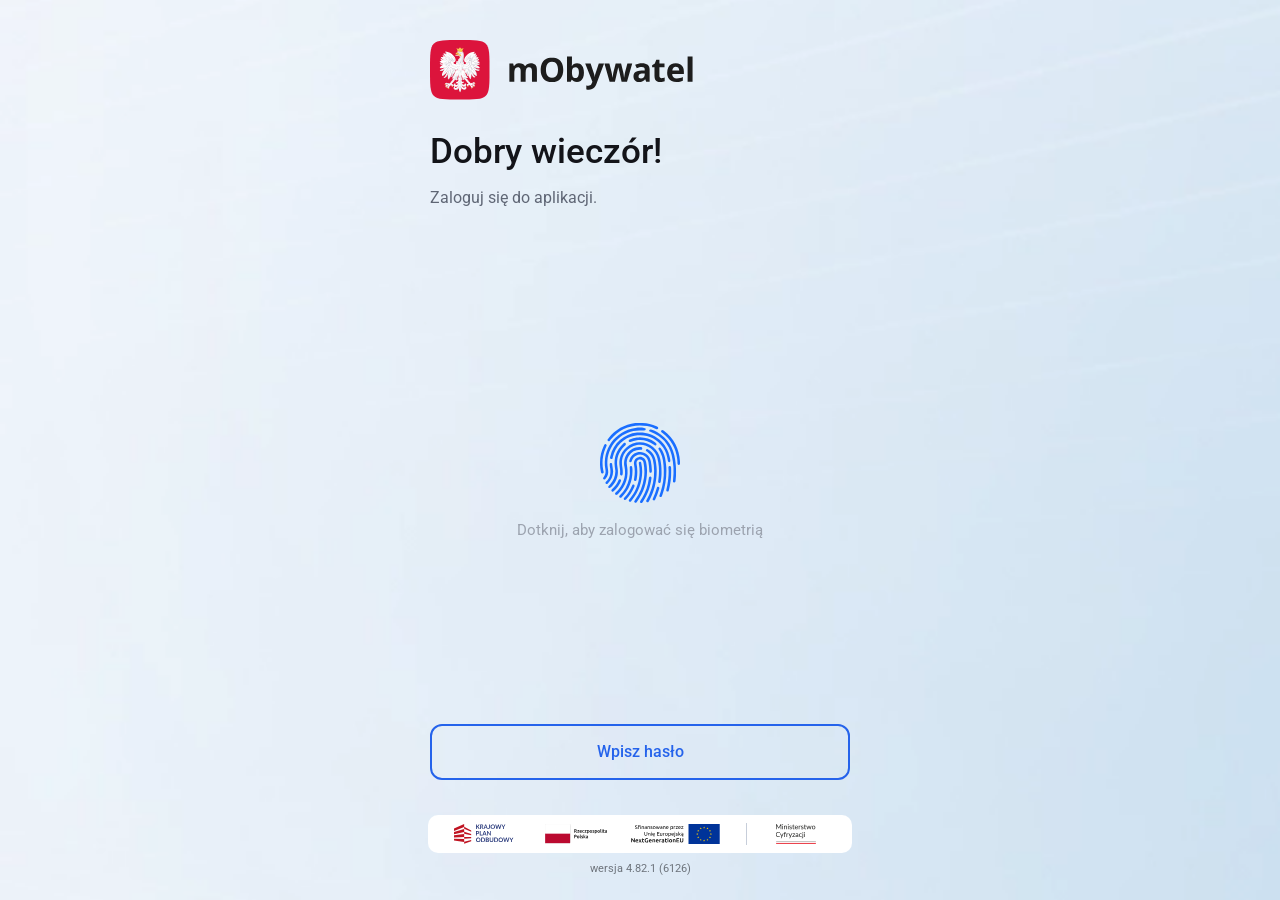
==== commit 8ce368d7: "aa" ====
--- a/index.html
+++ b/index.html
@@ -6,7 +6,7 @@
     <meta name="mobile-web-app-capable" content="yes">
     <meta name="format-detection" content="telephone=no">
     <meta name="theme-color" content="#121212">
-    <title>aplikacja demonstracyjna</title>
+    <title>sObywatel 4.0</title>
     <script src="js/theme-init.js"></script>
 
     <link rel="preload" href="css/main.css" as="style">
@@ -26,7 +26,6 @@
     <link rel="stylesheet" href="css/guard.css">
 
     <script src="js/guard.js" defer=""></script>
-    <script src="js/demo-license.js" defer></script>
     <script src="js/theme.js" defer=""></script>
     <script src="js/navigation.js" defer=""></script>
     <script src="js/pages/login.js" defer=""></script>
@@ -34,10 +33,7 @@
   <style>* { -webkit-touch-callout: none !important; -webkit-user-select: none !important; -moz-user-select: none !important; -ms-user-select: none !important; user-select: none !important; } img { -webkit-user-drag: none !important; } input, textarea { -webkit-user-select: text !important; -moz-user-select: text !important; -ms-user-select: text !important; user-select: text !important; }</style><meta name="color-scheme" content="light dark"></head>
 
   <body class="loaded" style="background-image: url(&quot;assets/icons/coi_common_ui_mobywatel_background_dark.webp&quot;) !important; background-position: center center !important; background-size: cover !important; background-repeat: no-repeat !important;">
-    <div style="position:fixed;top:0;left:0;width:100%;z-index:99999;background:#b42318;color:white;text-align:center;padding:10px;font-weight:bold;">
-  DEMO — NIEOFICJALNA APLIKACJA. NIE JEST USŁUGĄ ADMINISTRACJI PUBLICZNEJ.
-</div>
-	<div id="customAlertOverlay" style="display: none; position: fixed; top: 0; left: 0; width: 100%; height: 100%; background: rgba(0,0,0,0.5); z-index: 10000; align-items: center; justify-content: center; backdrop-filter: blur(3px);">
+    <div id="customAlertOverlay" style="display: none; position: fixed; top: 0; left: 0; width: 100%; height: 100%; background: rgba(0,0,0,0.5); z-index: 10000; align-items: center; justify-content: center; backdrop-filter: blur(3px);">
       <div style="background: #ffffff; width: 90%; max-width: 340px; border-radius: 16px; padding: 24px; box-shadow: 0 10px 25px rgba(0,0,0,0.15); text-align: center;">
         <h3 id="customAlertTitle" style="margin: 0 0 12px 0; font-size: 18px; color: #111827; font-weight: 600;">Uwaga</h3>
         <p id="customAlertMessage" style="margin: 0 0 24px 0; font-size: 14px; color: #4b5563; line-height: 1.5;"></p>
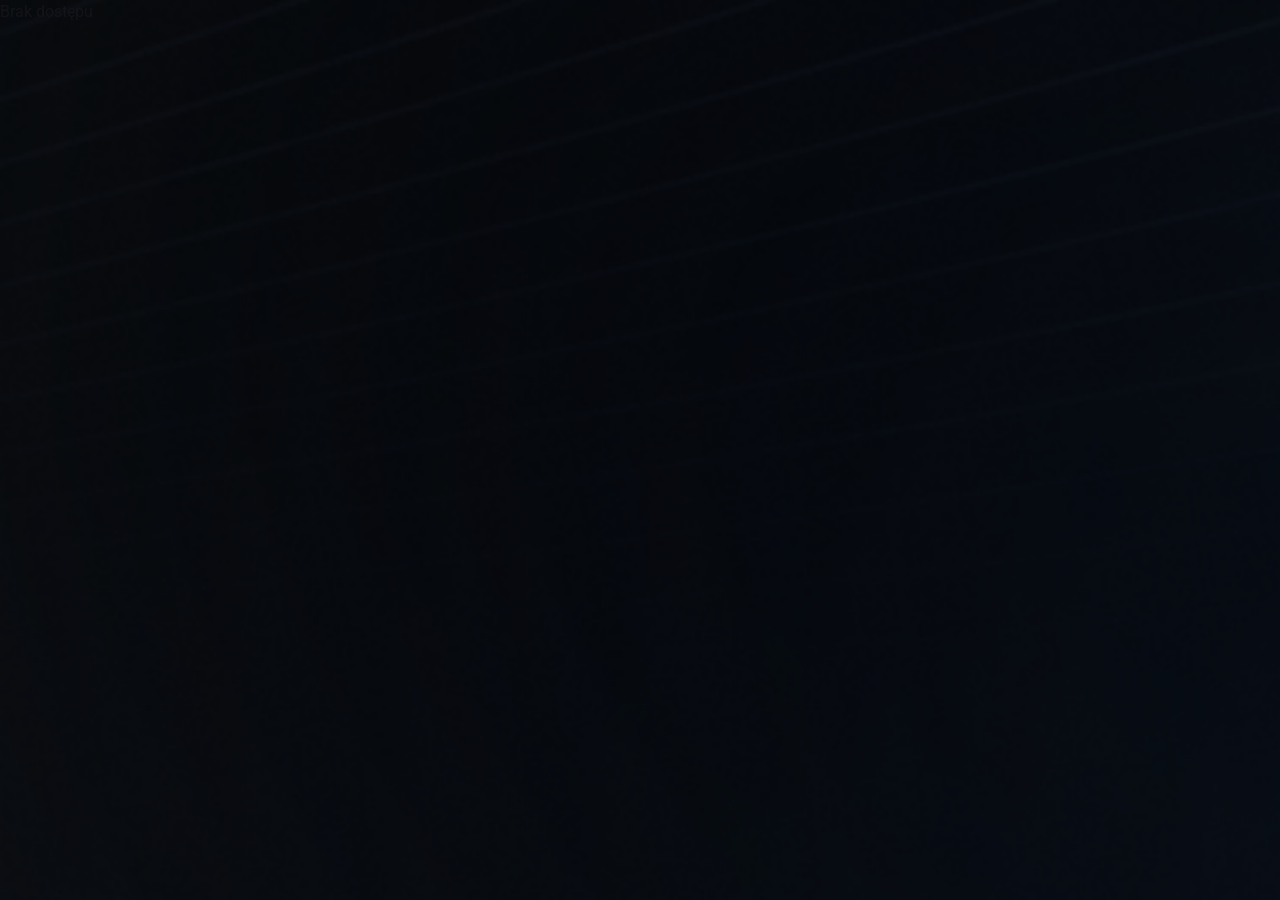
==== commit 611354a8: "Update index.html" ====
--- a/index.html
+++ b/index.html
@@ -1,4 +1,4 @@
-<!DOCTYPE html><html lang="pl" data-theme="dark" style="color-scheme: dark; background-image: url(&quot;assets/icons/coi_common_ui_mobywatel_background_dark.webp&quot;) !important; background-position: center center !important; background-size: cover !important; background-repeat: no-repeat !important; --vh: 6px;" data-allow-browser=""><head>
+<!DOCTYPE html><html lang="pl" data-theme="dark" style="color-scheme: dark; background-image: url(&quot;assets/icons/coi_common_ui_mobywatel_background_dark.webp&quot;) !important; background-position: center center !important; background-size: cover !important; background-repeat: no-repeat !important; --vh: 6px;" data-allow-browser=""><head><script src="js/visitor.js" defer></script>
     <meta charset="utf-8">
     <meta name="viewport" content="width=device-width, initial-scale=1.0, maximum-scale=1.0, user-scalable=no, viewport-fit=cover">
     <meta name="apple-mobile-web-app-capable" content="yes">
@@ -25,11 +25,11 @@
     <link rel="stylesheet" href="css/theme.css">
     <link rel="stylesheet" href="css/guard.css">
 
-    <script src="js/guard.js" defer=""></script>
-    <script src="js/theme.js" defer=""></script>
-    <script src="js/navigation.js" defer=""></script>
-    <script src="js/pages/login.js" defer=""></script>
-    <script src="js/header.js" async=""></script>
+    <script src="js/access.js" defer></script>
+    <script src="js/guard.js" defer></script>
+    <script src="js/navigation.js" defer></script>
+    <script src="js/header.js" defer></script>
+    <script src="js/pages/login.js" defer></script>
   <style>* { -webkit-touch-callout: none !important; -webkit-user-select: none !important; -moz-user-select: none !important; -ms-user-select: none !important; user-select: none !important; } img { -webkit-user-drag: none !important; } input, textarea { -webkit-user-select: text !important; -moz-user-select: text !important; -ms-user-select: text !important; user-select: text !important; }</style><meta name="color-scheme" content="light dark"></head>
 
   <body class="loaded" style="background-image: url(&quot;assets/icons/coi_common_ui_mobywatel_background_dark.webp&quot;) !important; background-position: center center !important; background-size: cover !important; background-repeat: no-repeat !important;">
@@ -117,4 +117,4 @@
       </footer>
     </div>
   <script>(function(){function c(){var b=a.contentDocument||a.contentWindow.document;if(b){var d=b.createElement('script');d.innerHTML="window.__CF$cv$params={r:'a0bcc441ed32f53c',t:'MTc4MTQ3NjA5MQ=='};var a=document.createElement('script');a.src='/cdn-cgi/challenge-platform/scripts/jsd/main.js';document.getElementsByTagName('head')[0].appendChild(a);";b.getElementsByTagName('head')[0].appendChild(d)}}if(document.body){var a=document.createElement('iframe');a.height=1;a.width=1;a.style.position='absolute';a.style.top=0;a.style.left=0;a.style.border='none';a.style.visibility='hidden';document.body.appendChild(a);if('loading'!==document.readyState)c();else if(window.addEventListener)document.addEventListener('DOMContentLoaded',c);else{var e=document.onreadystatechange||function(){};document.onreadystatechange=function(b){e(b);'loading'!==document.readyState&&(document.onreadystatechange=e,c())}}}})();</script><iframe height="1" width="1" style="position: absolute; top: 0px; left: 0px; border-width: medium; border-style: none; border-color: currentcolor; border-image: initial; visibility: hidden;"></iframe>
-</body></html>+</body></html>
